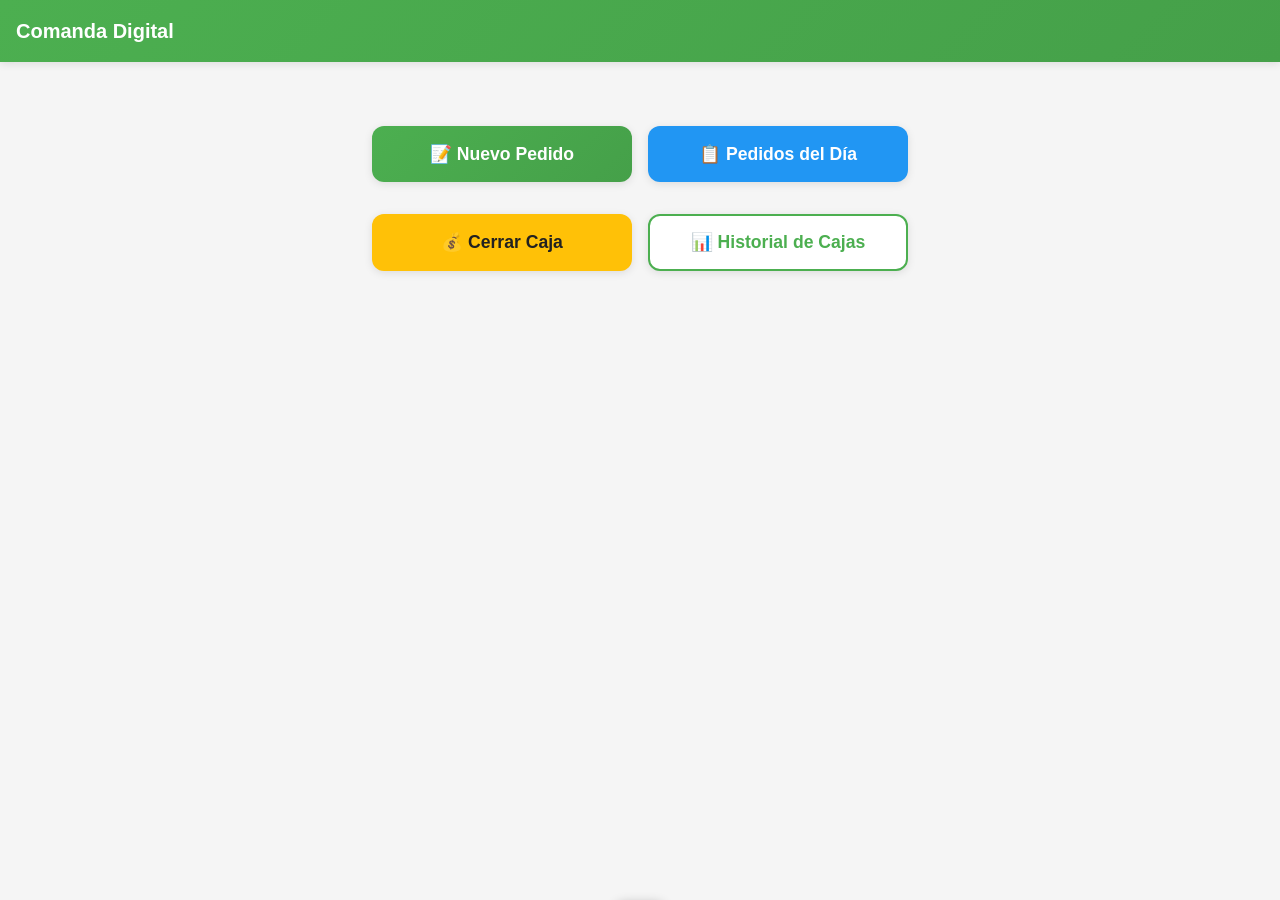
==== index.html @ d5337ade "Add files via upload" ====
<!DOCTYPE html>
<html lang="es">
<head>
    <meta charset="UTF-8">
    <meta name="viewport" content="width=device-width, initial-scale=1.0">
    <title>Comanda Digital</title>
    <meta name="description" content="Sistema simple de gestión de pedidos para emprendimientos gastronómicos">
    <link rel="stylesheet" href="styles.css">
</head>
<body>
    <!-- Header -->
    <header id="header">
        <button id="btn-volver" class="btn-icon" onclick="volverAtras()">
            ← Volver
        </button>
        <h1 id="header-title">Comanda Digital</h1>
        <div class="spacer"></div>
    </header>

    <!-- Contenedor principal -->
    <main id="app-container">
        <!-- El contenido se renderiza dinámicamente aquí -->
    </main>

    <!-- Toast para notificaciones -->
    <div id="toast" class="toast"></div>

    <!-- Loading overlay -->
    <div id="loading" class="loading hidden">
        <div class="spinner"></div>
        <p>Cargando...</p>
    </div>

    <script src="app.js"></script>
</body>
</html>
---- styles.css ----
/* ============================================
   RESET Y BASE
   ============================================ */

* {
    margin: 0;
    padding: 0;
    box-sizing: border-box;
}

body {
    font-family: -apple-system, BlinkMacSystemFont, 'Segoe UI', Roboto, Oxygen, Ubuntu, Cantarell, sans-serif;
    font-size: 16px;
    line-height: 1.5;
    color: #212121;
    background-color: #F5F5F5;
    -webkit-font-smoothing: antialiased;
    -moz-osx-font-smoothing: grayscale;
}

/* ============================================
   HEADER
   ============================================ */

header {
    background: linear-gradient(135deg, #4CAF50 0%, #45a049 100%);
    color: white;
    padding: 1rem;
    box-shadow: 0 2px 8px rgba(0,0,0,0.1);
    position: sticky;
    top: 0;
    z-index: 100;
    display: flex;
    align-items: center;
    justify-content: space-between;
}

header h1 {
    font-size: 1.25rem;
    font-weight: 600;
}

.btn-icon {
    background: rgba(255,255,255,0.2);
    border: none;
    color: white;
    padding: 0.5rem 1rem;
    border-radius: 8px;
    font-size: 0.9rem;
    cursor: pointer;
    transition: background 0.2s;
}

.btn-icon:hover {
    background: rgba(255,255,255,0.3);
}

.btn-icon.hidden {
    visibility: hidden;
}

.spacer {
    width: 80px; /* Para centrar el título */
}

/* ============================================
   CONTENEDOR PRINCIPAL
   ============================================ */

#app-container {
    padding: 1rem;
    max-width: 600px;
    margin: 0 auto;
    min-height: calc(100vh - 80px);
}

/* ============================================
   BOTONES
   ============================================ */

.btn {
    display: block;
    width: 100%;
    min-height: 56px;
    padding: 1rem;
    font-size: 1.1rem;
    font-weight: 600;
    border: none;
    border-radius: 12px;
    cursor: pointer;
    transition: all 0.2s;
    box-shadow: 0 2px 8px rgba(0,0,0,0.1);
    margin-bottom: 1rem;
}

.btn:active {
    transform: scale(0.98);
}

.btn-primary {
    background: linear-gradient(135deg, #4CAF50 0%, #45a049 100%);
    color: white;
}

.btn-primary:hover {
    box-shadow: 0 4px 12px rgba(76, 175, 80, 0.3);
}

.btn-secondary {
    background: white;
    color: #4CAF50;
    border: 2px solid #4CAF50;
}

.btn-secondary:hover {
    background: #f1f8f4;
}

.btn-danger {
    background: #F44336;
    color: white;
}

.btn-danger:hover {
    background: #da190b;
}

.btn-warning {
    background: #FFC107;
    color: #212121;
}

.btn-info {
    background: #2196F3;
    color: white;
}

.btn-small {
    min-height: 40px;
    padding: 0.5rem 1rem;
    font-size: 0.9rem;
    display: inline-block;
    width: auto;
    margin-right: 0.5rem;
}

/* ============================================
   CARDS
   ============================================ */

.card {
    background: white;
    border-radius: 12px;
    padding: 1rem;
    margin-bottom: 1rem;
    box-shadow: 0 2px 8px rgba(0,0,0,0.08);
}

.card-header {
    display: flex;
    justify-content: space-between;
    align-items: center;
    margin-bottom: 0.75rem;
    padding-bottom: 0.75rem;
    border-bottom: 1px solid #E0E0E0;
}

.card-title {
    font-size: 1.1rem;
    font-weight: 600;
    color: #212121;
}

.card-subtitle {
    font-size: 0.9rem;
    color: #757575;
    margin-bottom: 0.5rem;
}

.card-body {
    color: #424242;
}

.card-footer {
    margin-top: 1rem;
    padding-top: 1rem;
    border-top: 1px solid #E0E0E0;
    display: flex;
    gap: 0.5rem;
    flex-wrap: wrap;
}

/* ============================================
   BADGES DE ESTADO
   ============================================ */

.badge {
    display: inline-block;
    padding: 0.25rem 0.75rem;
    border-radius: 20px;
    font-size: 0.85rem;
    font-weight: 600;
}

.badge-pendiente {
    background: #FFF3CD;
    color: #856404;
}

.badge-pagado {
    background: #D4EDDA;
    color: #155724;
}

.badge-cancelado {
    background: #F8D7DA;
    color: #721C24;
}

.badge-entregado {
    background: #E0E0E0;
    color: #424242;
}

.badge-mercadopago {
    background: #E3F2FD;
    color: #0D47A1;
}

.badge-efectivo {
    background: #E8F5E9;
    color: #1B5E20;
}

/* ============================================
   FORMULARIOS
   ============================================ */

.form-group {
    margin-bottom: 1.25rem;
}

.form-label {
    display: block;
    font-weight: 600;
    margin-bottom: 0.5rem;
    color: #424242;
}

.form-input,
.form-select,
.form-textarea {
    width: 100%;
    padding: 0.75rem;
    font-size: 1rem;
    border: 2px solid #E0E0E0;
    border-radius: 8px;
    transition: border-color 0.2s;
}

.form-input:focus,
.form-select:focus,
.form-textarea:focus {
    outline: none;
    border-color: #4CAF50;
}

.form-textarea {
    resize: vertical;
    min-height: 80px;
}

/* ============================================
   LISTA DE PRODUCTOS
   ============================================ */

.producto-item {
    display: flex;
    justify-content: space-between;
    align-items: center;
    padding: 1rem;
    background: white;
    border-radius: 8px;
    margin-bottom: 0.75rem;
    box-shadow: 0 1px 4px rgba(0,0,0,0.08);
}

.producto-info {
    flex: 1;
}

.producto-nombre {
    font-weight: 600;
    color: #212121;
    margin-bottom: 0.25rem;
}

.producto-categoria {
    font-size: 0.85rem;
    color: #757575;
}

.producto-precio {
    font-size: 1.1rem;
    font-weight: 700;
    color: #4CAF50;
    margin-right: 1rem;
}

.producto-actions {
    display: flex;
    align-items: center;
    gap: 0.5rem;
}

.btn-cantidad {
    width: 36px;
    height: 36px;
    border: 2px solid #4CAF50;
    background: white;
    color: #4CAF50;
    border-radius: 8px;
    font-size: 1.2rem;
    font-weight: 700;
    cursor: pointer;
    transition: all 0.2s;
}

.btn-cantidad:hover {
    background: #4CAF50;
    color: white;
}

.cantidad-display {
    min-width: 30px;
    text-align: center;
    font-weight: 700;
    font-size: 1.1rem;
}

/* ============================================
   RESUMEN DE PEDIDO
   ============================================ */

.resumen-pedido {
    background: linear-gradient(135deg, #4CAF50 0%, #45a049 100%);
    color: white;
    padding: 1.5rem;
    border-radius: 12px;
    margin-bottom: 1.5rem;
    box-shadow: 0 4px 12px rgba(76, 175, 80, 0.3);
}

.resumen-items {
    margin-bottom: 1rem;
}

.resumen-item {
    display: flex;
    justify-content: space-between;
    margin-bottom: 0.5rem;
    font-size: 0.95rem;
}

.resumen-total {
    border-top: 2px solid rgba(255,255,255,0.3);
    padding-top: 1rem;
    margin-top: 1rem;
    display: flex;
    justify-content: space-between;
    font-size: 1.5rem;
    font-weight: 700;
}

/* ============================================
   GRID DE BOTONES
   ============================================ */

.btn-grid {
    display: grid;
    gap: 1rem;
    margin-top: 2rem;
}

/* ============================================
   TABLA
   ============================================ */

.table-responsive {
    overflow-x: auto;
    margin-bottom: 1rem;
}

table {
    width: 100%;
    background: white;
    border-radius: 8px;
    overflow: hidden;
    box-shadow: 0 2px 8px rgba(0,0,0,0.08);
}

th {
    background: #4CAF50;
    color: white;
    padding: 1rem;
    text-align: left;
    font-weight: 600;
}

td {
    padding: 1rem;
    border-bottom: 1px solid #E0E0E0;
}

tr:last-child td {
    border-bottom: none;
}

/* ============================================
   TOAST (NOTIFICACIONES)
   ============================================ */

.toast {
    position: fixed;
    bottom: 2rem;
    left: 50%;
    transform: translateX(-50%) translateY(200%);
    background: #323232;
    color: white;
    padding: 1rem 1.5rem;
    border-radius: 8px;
    box-shadow: 0 4px 12px rgba(0,0,0,0.3);
    z-index: 1000;
    transition: transform 0.3s;
    max-width: 90%;
}

.toast.show {
    transform: translateX(-50%) translateY(0);
}

/* ============================================
   LOADING
   ============================================ */

.loading {
    position: fixed;
    top: 0;
    left: 0;
    width: 100%;
    height: 100%;
    background: rgba(0,0,0,0.5);
    display: flex;
    flex-direction: column;
    justify-content: center;
    align-items: center;
    z-index: 999;
}

.loading.hidden {
    display: none;
}

.spinner {
    width: 50px;
    height: 50px;
    border: 4px solid rgba(255,255,255,0.3);
    border-top-color: white;
    border-radius: 50%;
    animation: spin 0.8s linear infinite;
}

@keyframes spin {
    to { transform: rotate(360deg); }
}

.loading p {
    color: white;
    margin-top: 1rem;
    font-size: 1.1rem;
}

/* ============================================
   UTILIDADES
   ============================================ */

.hidden {
    display: none !important;
}

.text-center {
    text-align: center;
}

.text-muted {
    color: #757575;
}

.mb-1 { margin-bottom: 1rem; }
.mb-2 { margin-bottom: 2rem; }
.mt-1 { margin-top: 1rem; }
.mt-2 { margin-top: 2rem; }

/* ============================================
   QR CODE
   ============================================ */

.qr-container {
    text-align: center;
    padding: 1.5rem;
    background: white;
    border-radius: 12px;
    margin: 1rem 0;
}

.qr-container img {
    max-width: 250px;
    width: 100%;
    height: auto;
}

/* ============================================
   RESPONSIVE
   ============================================ */

@media (min-width: 768px) {
    #app-container {
        padding: 2rem;
    }
    
    .btn-grid {
        grid-template-columns: repeat(2, 1fr);
    }
}
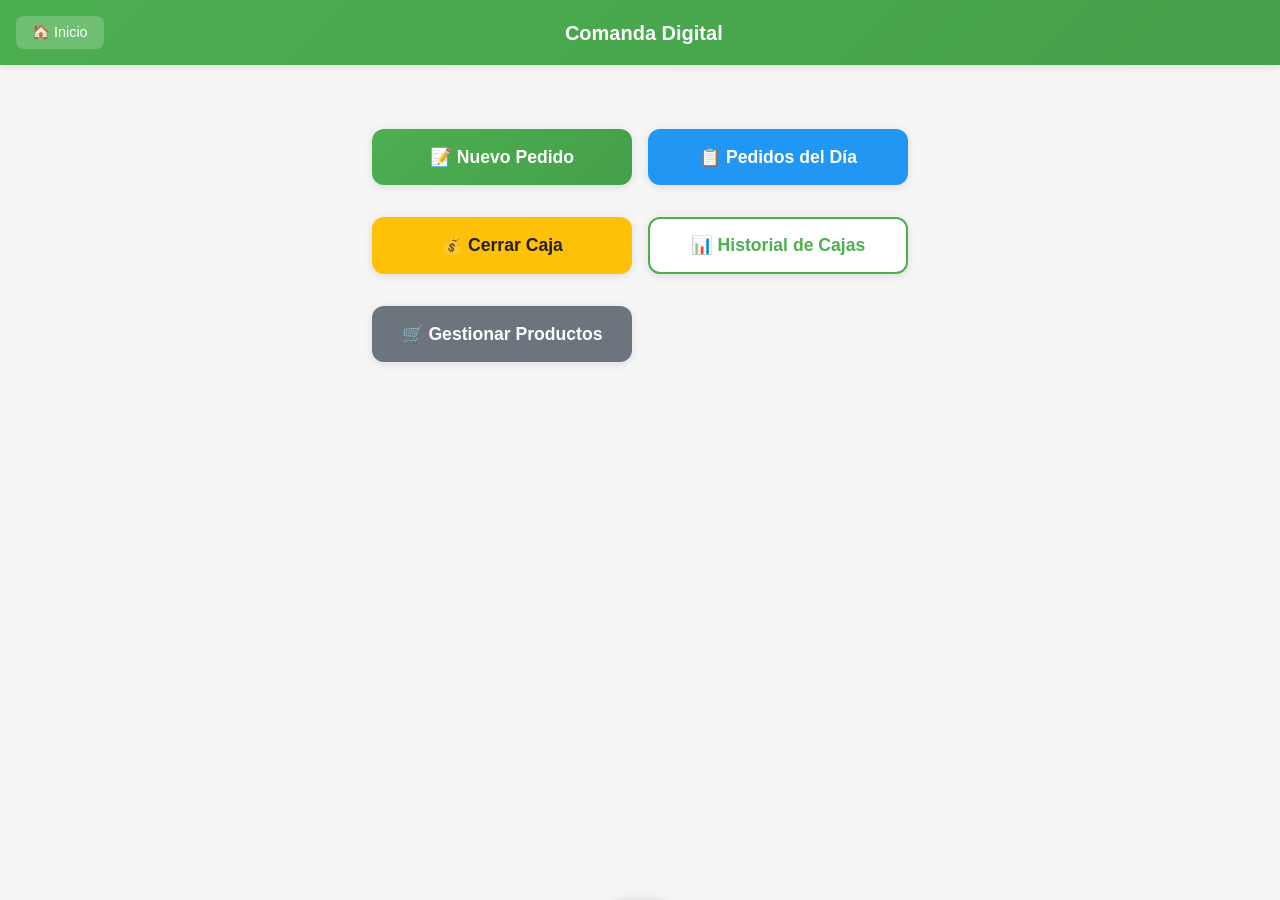
==== commit eadc6e8e: "Add files via upload" ====
--- a/index.html
+++ b/index.html
@@ -1,5 +1,6 @@
 <!DOCTYPE html>
 <html lang="es">
+
 <head>
     <meta charset="UTF-8">
     <meta name="viewport" content="width=device-width, initial-scale=1.0">
@@ -7,11 +8,12 @@
     <meta name="description" content="Sistema simple de gestión de pedidos para emprendimientos gastronómicos">
     <link rel="stylesheet" href="styles.css">
 </head>
+
 <body>
     <!-- Header -->
     <header id="header">
-        <button id="btn-volver" class="btn-icon" onclick="volverAtras()">
-            ← Volver
+        <button id="btn-home" class="btn-icon" onclick="location.hash='home'">
+            🏠 Inicio
         </button>
         <h1 id="header-title">Comanda Digital</h1>
         <div class="spacer"></div>
@@ -33,4 +35,5 @@
 
     <script src="app.js"></script>
 </body>
-</html>
+
+</html>
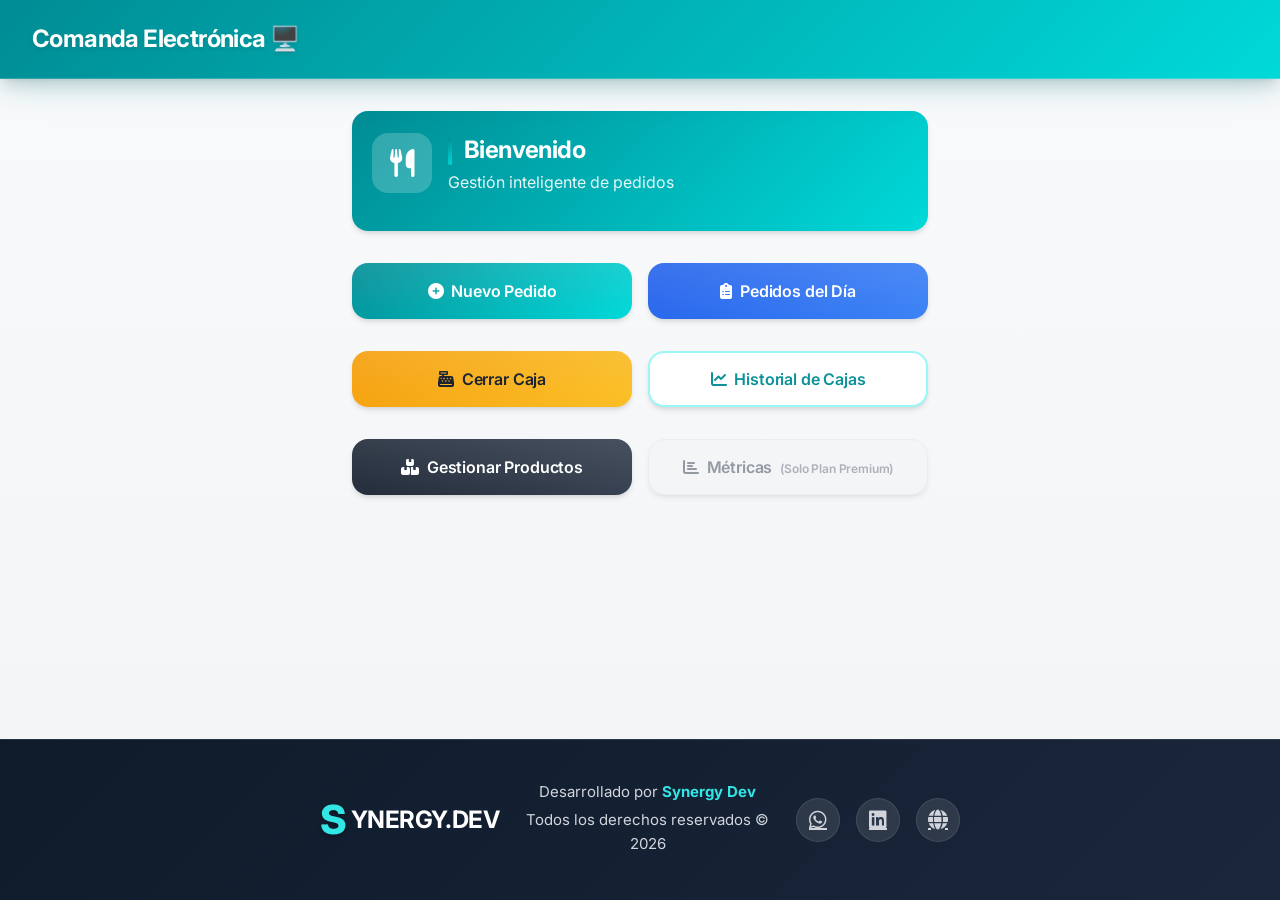
==== commit 61a70015: "Add files via upload" ====
--- a/index.html
+++ b/index.html
@@ -4,33 +4,72 @@
 <head>
     <meta charset="UTF-8">
     <meta name="viewport" content="width=device-width, initial-scale=1.0">
-    <title>Comanda Digital</title>
-    <meta name="description" content="Sistema simple de gestión de pedidos para emprendimientos gastronómicos">
+    <title>Comanda Digital - Sistema de Pedidos</title>
     <link rel="stylesheet" href="styles.css">
+    <link rel="stylesheet" href="https://cdnjs.cloudflare.com/ajax/libs/font-awesome/6.5.1/css/all.min.css">
+    <link rel="preconnect" href="https://fonts.googleapis.com">
+    <link rel="preconnect" href="https://fonts.gstatic.com" crossorigin>
+    <link href="https://fonts.googleapis.com/css2?family=Inter:wght@300;400;500;600;700&display=swap" rel="stylesheet">
+    <link rel="shortcut icon" href="https://cdn-icons-png.flaticon.com/512/8099/8099549.png" type="image/x-icon">
 </head>
 
 <body>
-    <!-- Header -->
-    <header id="header">
-        <button id="btn-home" class="btn-icon" onclick="location.hash='home'">
-            🏠 Inicio
+    <header>
+        <button class="btn-icon" id="btn-back" onclick="location.hash='home'">
+            <i class="fas fa-home"></i>
         </button>
-        <h1 id="header-title">Comanda Digital</h1>
+        <h1 id="header-title">Sistema de Comanda Electrónica 🖥️</h1>
         <div class="spacer"></div>
     </header>
 
-    <!-- Contenedor principal -->
     <main id="app-container">
-        <!-- El contenido se renderiza dinámicamente aquí -->
+        <div class="loading-screen">
+            <div class="logo-container">
+                <div class="logo-icon">
+                    <i class="fas fa-utensils"></i>
+                </div>
+                <h2>Sistema de Comanda Electrónica 🖥️</h2>
+                <p class="tagline">Gestión inteligente de pedidos</p>
+            </div>
+            <div class="loading">
+                <div class="spinner"></div>
+                <p>Cargando...</p>
+            </div>
+        </div>
     </main>
 
-    <!-- Toast para notificaciones -->
-    <div id="toast" class="toast"></div>
+    <footer>
+        <div class="footer-content">
+            <div class="footer-logo">
+                <img src="https://synergydev.com.ar/logo-bimi.svg" alt="Synergy.Dev"
+                    onerror="this.style.display='none'; this.nextElementSibling.style.display='flex';">
+                <div class="footer-logo-fallback">
+                    <span class="logo-s">S</span>
+                    <span class="logo-text">YNERGY.DEV</span>
+                </div>
+            </div>
+            <div class="footer-text">
+                <p>Desarrollado por <strong>Synergy Dev</strong></p>
+                <p class="copyright">Todos los derechos reservados © 2026</p>
+            </div>
+            <div class="footer-social">
+                <a href="https://api.whatsapp.com/send?phone=5493812096199&text=Hola,%20mi%20consulta%20es%20la%20siguiente:"
+                    class="social-link"><i class="fa-brands fa-whatsapp"></i></a>
+                <a href="https://www.linkedin.com/company/synergydev" class="social-link"><i
+                        class="fab fa-linkedin"></i></a>
+                <a href="https://synergydev.com.ar/" class="social-link"><i class="fas fa-globe"></i></a>
+            </div>
+        </div>
+    </footer>
 
-    <!-- Loading overlay -->
+    <div id="toast" class="toast">
+        <i class="fas fa-info-circle"></i>
+        <span id="toast-message"></span>
+    </div>
+
     <div id="loading" class="loading hidden">
         <div class="spinner"></div>
-        <p>Cargando...</p>
+        <p>Procesando...</p>
     </div>
 
     <script src="app.js"></script>
--- a/styles.css
+++ b/styles.css
@@ -1,58 +1,155 @@
+/* ============================================
+   VARIABLES Y CONFIGURACIÓN
+   ============================================ */
+:root {
+    /* Paleta de colores profesional - Teal #008C94 */
+    --primary-50: #f0fdfd;
+    --primary-100: #ccfbfb;
+    --primary-200: #99f7f7;
+    --primary-300: #66f0f0;
+    --primary-400: #33e6e6;
+    --primary-500: #00d9d9;
+    --primary-600: #008C94;
+    --primary-700: #007a82;
+    --primary-800: #00656b;
+    --primary-900: #005257;
+
+    --secondary-50: #eff6ff;
+    --secondary-100: #dbeafe;
+    --secondary-200: #bfdbfe;
+    --secondary-300: #93c5fd;
+    --secondary-400: #60a5fa;
+    --secondary-500: #3b82f6;
+    --secondary-600: #2563eb;
+    --secondary-700: #1d4ed8;
+    --secondary-800: #1e40af;
+    --secondary-900: #1e3a8a;
+
+    --danger-500: #ef4444;
+    --danger-600: #dc2626;
+    --danger-700: #b91c1c;
+
+    --warning-400: #fbbf24;
+    --warning-500: #f59e0b;
+    --warning-600: #d97706;
+
+    --gray-50: #f9fafb;
+    --gray-100: #f3f4f6;
+    --gray-200: #e5e7eb;
+    --gray-300: #d1d5db;
+    --gray-400: #9ca3af;
+    --gray-500: #6b7280;
+    --gray-600: #4b5563;
+    --gray-700: #374151;
+    --gray-800: #1f2937;
+    --gray-900: #111827;
+
+    /* Gradientes */
+    --gradient-primary: linear-gradient(135deg, var(--primary-600) 0%, var(--primary-500) 100%);
+    --gradient-secondary: linear-gradient(135deg, var(--secondary-600) 0%, var(--secondary-500) 100%);
+    --gradient-danger: linear-gradient(135deg, var(--danger-600) 0%, var(--danger-500) 100%);
+    --gradient-warning: linear-gradient(135deg, var(--warning-500) 0%, var(--warning-400) 100%);
+    --gradient-dark: linear-gradient(135deg, var(--gray-800) 0%, var(--gray-700) 100%);
+    --gradient-footer: linear-gradient(135deg, #0d1b2a 0%, #1b263b 100%);
+
+    /* Sombras */
+    --shadow-sm: 0 1px 2px 0 rgba(0, 0, 0, 0.05);
+    --shadow: 0 1px 3px 0 rgba(0, 0, 0, 0.1), 0 1px 2px -1px rgba(0, 0, 0, 0.1);
+    --shadow-md: 0 4px 6px -1px rgba(0, 0, 0, 0.1), 0 2px 4px -2px rgba(0, 0, 0, 0.1);
+    --shadow-lg: 0 10px 15px -3px rgba(0, 0, 0, 0.1), 0 4px 6px -4px rgba(0, 0, 0, 0.1);
+    --shadow-xl: 0 20px 25px -5px rgba(0, 0, 0, 0.1), 0 8px 10px -6px rgba(0, 0, 0, 0.1);
+    --shadow-2xl: 0 25px 50px -12px rgba(0, 0, 0, 0.25);
+    --shadow-glow: 0 0 20px rgba(0, 140, 148, 0.4);
+
+    /* Bordes */
+    --radius-sm: 6px;
+    --radius: 8px;
+    --radius-md: 12px;
+    --radius-lg: 16px;
+    --radius-xl: 24px;
+    --radius-full: 9999px;
+
+    /* Transiciones */
+    --transition-fast: 150ms cubic-bezier(0.4, 0, 0.2, 1);
+    --transition: 200ms cubic-bezier(0.4, 0, 0.2, 1);
+    --transition-slow: 300ms cubic-bezier(0.4, 0, 0.2, 1);
+    --transition-bounce: 500ms cubic-bezier(0.68, -0.55, 0.265, 1.55);
+}
+
 /* ============================================
    RESET Y BASE
    ============================================ */
-
 * {
     margin: 0;
     padding: 0;
     box-sizing: border-box;
 }
 
+html {
+    scroll-behavior: smooth;
+}
+
 body {
-    font-family: -apple-system, BlinkMacSystemFont, 'Segoe UI', Roboto, Oxygen, Ubuntu, Cantarell, sans-serif;
+    font-family: 'Inter', -apple-system, BlinkMacSystemFont, 'Segoe UI', Roboto, sans-serif;
     font-size: 16px;
-    line-height: 1.5;
-    color: #212121;
-    background-color: #F5F5F5;
+    line-height: 1.6;
+    color: var(--gray-800);
+    background: linear-gradient(180deg, var(--gray-50) 0%, var(--gray-100) 100%);
     -webkit-font-smoothing: antialiased;
     -moz-osx-font-smoothing: grayscale;
+    min-height: 100vh;
+    display: flex;
+    flex-direction: column;
 }
 
 /* ============================================
    HEADER
    ============================================ */
-
 header {
-    background: linear-gradient(135deg, #4CAF50 0%, #45a049 100%);
-    color: white;
-    padding: 1rem;
-    box-shadow: 0 2px 8px rgba(0,0,0,0.1);
+    background: var(--gradient-primary);
+    color: white;
+    padding: 1rem 1.25rem;
+    box-shadow: var(--shadow-lg), 0 0 40px rgba(0, 140, 148, 0.3);
     position: sticky;
     top: 0;
     z-index: 100;
     display: flex;
     align-items: center;
     justify-content: space-between;
+    backdrop-filter: blur(10px);
+    border-bottom: 1px solid rgba(255, 255, 255, 0.2);
 }
 
 header h1 {
-    font-size: 1.25rem;
-    font-weight: 600;
+    font-size: 1.35rem;
+    font-weight: 700;
+    letter-spacing: -0.025em;
+    text-shadow: 0 2px 4px rgba(0, 0, 0, 0.1);
 }
 
 .btn-icon {
-    background: rgba(255,255,255,0.2);
-    border: none;
-    color: white;
-    padding: 0.5rem 1rem;
-    border-radius: 8px;
-    font-size: 0.9rem;
+    background: rgba(255, 255, 255, 0.15);
+    border: 1px solid rgba(255, 255, 255, 0.2);
+    color: white;
+    padding: 0.625rem 0.875rem;
+    border-radius: var(--radius-md);
+    font-size: 1rem;
     cursor: pointer;
-    transition: background 0.2s;
+    transition: all var(--transition);
+    display: flex;
+    align-items: center;
+    justify-content: center;
+    backdrop-filter: blur(10px);
 }
 
 .btn-icon:hover {
-    background: rgba(255,255,255,0.3);
+    background: rgba(255, 255, 255, 0.25);
+    transform: translateY(-1px);
+    box-shadow: var(--shadow-md);
+}
+
+.btn-icon:active {
+    transform: translateY(0);
 }
 
 .btn-icon.hidden {
@@ -60,131 +157,267 @@
 }
 
 .spacer {
-    width: 80px; /* Para centrar el título */
+    width: 44px;
 }
 
 /* ============================================
    CONTENEDOR PRINCIPAL
    ============================================ */
-
 #app-container {
-    padding: 1rem;
-    max-width: 600px;
+    padding: 1.25rem;
+    max-width: 640px;
     margin: 0 auto;
-    min-height: calc(100vh - 80px);
+    flex: 1;
+    width: 100%;
+}
+
+/* ============================================
+   PANTALLA DE CARGA INICIAL
+   ============================================ */
+.loading-screen {
+    display: flex;
+    flex-direction: column;
+    align-items: center;
+    justify-content: center;
+    min-height: calc(100vh - 72px);
+    text-align: center;
+}
+
+.logo-container {
+    margin-bottom: 3rem;
+    animation: fadeInUp 0.6s ease-out;
+}
+
+.logo-icon {
+    width: 100px;
+    height: 100px;
+    background: var(--gradient-primary);
+    border-radius: var(--radius-xl);
+    display: flex;
+    align-items: center;
+    justify-content: center;
+    margin: 0 auto 1.5rem;
+    box-shadow: var(--shadow-xl), var(--shadow-glow);
+    animation: pulse 2s ease-in-out infinite;
+}
+
+.logo-icon i {
+    font-size: 3rem;
+    color: white;
+}
+
+.logo-container h2 {
+    font-size: 2rem;
+    font-weight: 800;
+    color: var(--gray-800);
+    margin-bottom: 0.5rem;
+    letter-spacing: -0.025em;
+}
+
+.tagline {
+    color: var(--gray-500);
+    font-size: 1rem;
+    font-weight: 500;
 }
 
 /* ============================================
    BOTONES
    ============================================ */
-
 .btn {
-    display: block;
+    display: flex;
+    align-items: center;
+    justify-content: center;
+    gap: 0.5rem;
     width: 100%;
     min-height: 56px;
-    padding: 1rem;
-    font-size: 1.1rem;
+    padding: 1rem 1.5rem;
+    font-size: 1rem;
     font-weight: 600;
+    font-family: inherit;
     border: none;
-    border-radius: 12px;
+    border-radius: var(--radius-lg);
     cursor: pointer;
-    transition: all 0.2s;
-    box-shadow: 0 2px 8px rgba(0,0,0,0.1);
+    transition: all var(--transition);
+    box-shadow: var(--shadow-md);
     margin-bottom: 1rem;
+    position: relative;
+    overflow: hidden;
+    letter-spacing: -0.01em;
+}
+
+.btn::before {
+    content: '';
+    position: absolute;
+    top: 0;
+    left: 0;
+    right: 0;
+    bottom: 0;
+    background: linear-gradient(180deg, rgba(255, 255, 255, 0.1) 0%, transparent 100%);
+    pointer-events: none;
 }
 
 .btn:active {
     transform: scale(0.98);
+    box-shadow: var(--shadow);
+}
+
+.btn:hover {
+    transform: translateY(-2px);
+    box-shadow: var(--shadow-lg);
 }
 
 .btn-primary {
-    background: linear-gradient(135deg, #4CAF50 0%, #45a049 100%);
+    background: var(--gradient-primary);
     color: white;
 }
 
 .btn-primary:hover {
-    box-shadow: 0 4px 12px rgba(76, 175, 80, 0.3);
+    box-shadow: var(--shadow-xl), var(--shadow-glow);
 }
 
 .btn-secondary {
     background: white;
-    color: #4CAF50;
-    border: 2px solid #4CAF50;
+    color: var(--primary-600);
+    border: 2px solid var(--primary-200);
 }
 
 .btn-secondary:hover {
-    background: #f1f8f4;
+    background: var(--primary-50);
+    border-color: var(--primary-300);
 }
 
 .btn-danger {
-    background: #F44336;
+    background: var(--gradient-danger);
     color: white;
 }
 
 .btn-danger:hover {
-    background: #da190b;
+    box-shadow: var(--shadow-xl), 0 0 20px rgba(239, 68, 68, 0.4);
 }
 
 .btn-warning {
-    background: #FFC107;
-    color: #212121;
+    background: var(--gradient-warning);
+    color: var(--gray-900);
+}
+
+.btn-warning:hover {
+    box-shadow: var(--shadow-xl), 0 0 20px rgba(245, 158, 11, 0.4);
 }
 
 .btn-info {
-    background: #2196F3;
-    color: white;
+    background: var(--gradient-secondary);
+    color: white;
+}
+
+.btn-info:hover {
+    box-shadow: var(--shadow-xl), 0 0 20px rgba(59, 130, 246, 0.4);
+}
+
+.btn-success {
+    background: linear-gradient(135deg, #10b981 0%, #059669 100%);
+    color: white;
+}
+
+.btn-success:hover {
+    box-shadow: var(--shadow-xl), 0 0 20px rgba(16, 185, 129, 0.4);
+}
+
+.btn-light {
+    background: var(--gray-100);
+    color: var(--gray-600);
+    border: 1px solid var(--gray-200);
 }
 
 .btn-small {
     min-height: 40px;
     padding: 0.5rem 1rem;
-    font-size: 0.9rem;
-    display: inline-block;
+    font-size: 0.875rem;
+    display: inline-flex;
     width: auto;
     margin-right: 0.5rem;
+    border-radius: var(--radius-md);
+}
+
+/* ============================================
+   GRID DE BOTONES
+   ============================================ */
+.btn-grid {
+    display: grid;
+    gap: 1rem;
+    margin-top: 1rem;
 }
 
 /* ============================================
    CARDS
    ============================================ */
-
 .card {
     background: white;
-    border-radius: 12px;
-    padding: 1rem;
+    border-radius: var(--radius-lg);
+    padding: 1.25rem;
     margin-bottom: 1rem;
-    box-shadow: 0 2px 8px rgba(0,0,0,0.08);
+    box-shadow: var(--shadow-md);
+    border: 1px solid var(--gray-100);
+    transition: all var(--transition);
+    position: relative;
+    overflow: hidden;
+}
+
+.card::before {
+    content: '';
+    position: absolute;
+    top: 0;
+    left: 0;
+    right: 0;
+    height: 3px;
+    background: var(--gradient-primary);
+    opacity: 0;
+    transition: opacity var(--transition);
+}
+
+.card:hover {
+    box-shadow: var(--shadow-lg);
+    transform: translateY(-2px);
+}
+
+.card:hover::before {
+    opacity: 1;
 }
 
 .card-header {
     display: flex;
     justify-content: space-between;
-    align-items: center;
-    margin-bottom: 0.75rem;
-    padding-bottom: 0.75rem;
-    border-bottom: 1px solid #E0E0E0;
+    align-items: flex-start;
+    margin-bottom: 1rem;
+    padding-bottom: 1rem;
+    border-bottom: 1px solid var(--gray-200);
 }
 
 .card-title {
-    font-size: 1.1rem;
-    font-weight: 600;
-    color: #212121;
+    font-size: 1.125rem;
+    font-weight: 700;
+    color: var(--gray-800);
+    letter-spacing: -0.01em;
+    display: flex;
+    align-items: center;
+    gap: 0.5rem;
 }
 
 .card-subtitle {
-    font-size: 0.9rem;
-    color: #757575;
-    margin-bottom: 0.5rem;
+    font-size: 0.875rem;
+    color: var(--gray-500);
+    margin-top: 0.25rem;
+    font-weight: 500;
 }
 
 .card-body {
-    color: #424242;
+    color: var(--gray-600);
+    line-height: 1.7;
 }
 
 .card-footer {
-    margin-top: 1rem;
-    padding-top: 1rem;
-    border-top: 1px solid #E0E0E0;
+    margin-top: 1.25rem;
+    padding-top: 1.25rem;
+    border-top: 1px solid var(--gray-200);
     display: flex;
     gap: 0.5rem;
     flex-wrap: wrap;
@@ -193,96 +426,132 @@
 /* ============================================
    BADGES DE ESTADO
    ============================================ */
-
 .badge {
-    display: inline-block;
-    padding: 0.25rem 0.75rem;
-    border-radius: 20px;
-    font-size: 0.85rem;
-    font-weight: 600;
+    display: inline-flex;
+    align-items: center;
+    gap: 0.375rem;
+    padding: 0.375rem 0.875rem;
+    border-radius: var(--radius-full);
+    font-size: 0.75rem;
+    font-weight: 700;
+    text-transform: uppercase;
+    letter-spacing: 0.025em;
 }
 
 .badge-pendiente {
-    background: #FFF3CD;
-    color: #856404;
+    background: linear-gradient(135deg, #fef3c7 0%, #fde68a 100%);
+    color: #92400e;
+    box-shadow: 0 2px 4px rgba(245, 158, 11, 0.2);
 }
 
 .badge-pagado {
-    background: #D4EDDA;
-    color: #155724;
+    background: linear-gradient(135deg, #d1fae5 0%, #a7f3d0 100%);
+    color: #065f46;
+    box-shadow: 0 2px 4px rgba(34, 197, 94, 0.2);
 }
 
 .badge-cancelado {
-    background: #F8D7DA;
-    color: #721C24;
+    background: linear-gradient(135deg, #fee2e2 0%, #fecaca 100%);
+    color: #991b1b;
+    box-shadow: 0 2px 4px rgba(239, 68, 68, 0.2);
 }
 
 .badge-entregado {
-    background: #E0E0E0;
-    color: #424242;
+    background: linear-gradient(135deg, #e5e7eb 0%, #d1d5db 100%);
+    color: #374151;
+    box-shadow: 0 2px 4px rgba(107, 114, 128, 0.2);
 }
 
 .badge-mercadopago {
-    background: #E3F2FD;
-    color: #0D47A1;
+    background: linear-gradient(135deg, #dbeafe 0%, #bfdbfe 100%);
+    color: #1e40af;
+    box-shadow: 0 2px 4px rgba(59, 130, 246, 0.2);
 }
 
 .badge-efectivo {
-    background: #E8F5E9;
-    color: #1B5E20;
+    background: linear-gradient(135deg, #d1fae5 0%, #a7f3d0 100%);
+    color: #065f46;
+    box-shadow: 0 2px 4px rgba(34, 197, 94, 0.2);
 }
 
 /* ============================================
    FORMULARIOS
    ============================================ */
-
 .form-group {
-    margin-bottom: 1.25rem;
+    margin-bottom: 1.5rem;
 }
 
 .form-label {
     display: block;
     font-weight: 600;
     margin-bottom: 0.5rem;
-    color: #424242;
+    color: var(--gray-700);
+    font-size: 0.9375rem;
+    letter-spacing: -0.01em;
 }
 
 .form-input,
 .form-select,
 .form-textarea {
     width: 100%;
-    padding: 0.75rem;
+    padding: 0.875rem 1rem;
     font-size: 1rem;
-    border: 2px solid #E0E0E0;
-    border-radius: 8px;
-    transition: border-color 0.2s;
+    font-family: inherit;
+    border: 2px solid var(--gray-200);
+    border-radius: var(--radius-md);
+    transition: all var(--transition);
+    background: white;
+    color: var(--gray-800);
 }
 
 .form-input:focus,
 .form-select:focus,
 .form-textarea:focus {
     outline: none;
-    border-color: #4CAF50;
+    border-color: var(--primary-600);
+    box-shadow: 0 0 0 4px rgba(0, 140, 148, 0.1);
+}
+
+.form-input::placeholder,
+.form-textarea::placeholder {
+    color: var(--gray-400);
 }
 
 .form-textarea {
     resize: vertical;
-    min-height: 80px;
+    min-height: 100px;
+}
+
+.form-select {
+    cursor: pointer;
+    appearance: none;
+    background-image: url("data:image/svg+xml,%3Csvg xmlns='http://www.w3.org/2000/svg' fill='none' viewBox='0 0 24 24' stroke='%236b7280'%3E%3Cpath stroke-linecap='round' stroke-linejoin='round' stroke-width='2' d='M19 9l-7 7-7-7'%3E%3C/path%3E%3C/svg%3E");
+    background-repeat: no-repeat;
+    background-position: right 0.75rem center;
+    background-size: 1.25rem;
+    padding-right: 2.5rem;
 }
 
 /* ============================================
    LISTA DE PRODUCTOS
    ============================================ */
-
 .producto-item {
     display: flex;
     justify-content: space-between;
     align-items: center;
-    padding: 1rem;
+    padding: 1.125rem;
     background: white;
-    border-radius: 8px;
-    margin-bottom: 0.75rem;
-    box-shadow: 0 1px 4px rgba(0,0,0,0.08);
+    border-radius: var(--radius-md);
+    margin-bottom: 0.875rem;
+    box-shadow: var(--shadow);
+    border: 1px solid var(--gray-100);
+    transition: all var(--transition);
+}
+
+.producto-item:hover {
+    box-shadow: var(--shadow-md);
+    transform: translateX(4px);
+    border-color: var(--primary-200);
 }
 
 .producto-info {
@@ -290,21 +559,25 @@
 }
 
 .producto-nombre {
-    font-weight: 600;
-    color: #212121;
+    font-weight: 700;
+    color: var(--gray-800);
     margin-bottom: 0.25rem;
+    font-size: 1rem;
+    letter-spacing: -0.01em;
 }
 
 .producto-categoria {
-    font-size: 0.85rem;
-    color: #757575;
+    font-size: 0.8125rem;
+    color: var(--gray-500);
+    font-weight: 500;
 }
 
 .producto-precio {
-    font-size: 1.1rem;
-    font-weight: 700;
-    color: #4CAF50;
+    font-size: 1.125rem;
+    font-weight: 800;
+    color: var(--primary-600);
     margin-right: 1rem;
+    letter-spacing: -0.025em;
 }
 
 .producto-actions {
@@ -314,142 +587,191 @@
 }
 
 .btn-cantidad {
-    width: 36px;
-    height: 36px;
-    border: 2px solid #4CAF50;
+    width: 40px;
+    height: 40px;
+    border: 2px solid var(--primary-300);
     background: white;
-    color: #4CAF50;
-    border-radius: 8px;
-    font-size: 1.2rem;
+    color: var(--primary-600);
+    border-radius: var(--radius-md);
+    font-size: 1.25rem;
     font-weight: 700;
     cursor: pointer;
-    transition: all 0.2s;
+    transition: all var(--transition);
+    display: flex;
+    align-items: center;
+    justify-content: center;
 }
 
 .btn-cantidad:hover {
-    background: #4CAF50;
-    color: white;
+    background: var(--primary-600);
+    color: white;
+    border-color: var(--primary-600);
+    transform: scale(1.05);
+}
+
+.btn-cantidad:active {
+    transform: scale(0.95);
 }
 
 .cantidad-display {
-    min-width: 30px;
+    min-width: 36px;
     text-align: center;
     font-weight: 700;
-    font-size: 1.1rem;
+    font-size: 1.125rem;
+    color: var(--gray-700);
 }
 
 /* ============================================
    RESUMEN DE PEDIDO
    ============================================ */
-
 .resumen-pedido {
-    background: linear-gradient(135deg, #4CAF50 0%, #45a049 100%);
-    color: white;
-    padding: 1.5rem;
-    border-radius: 12px;
+    background: var(--gradient-primary);
+    color: white;
+    padding: 1.75rem;
+    border-radius: var(--radius-xl);
     margin-bottom: 1.5rem;
-    box-shadow: 0 4px 12px rgba(76, 175, 80, 0.3);
+    box-shadow: var(--shadow-xl), var(--shadow-glow);
+    position: relative;
+    overflow: hidden;
+}
+
+.resumen-pedido::before {
+    content: '';
+    position: absolute;
+    top: -50%;
+    right: -50%;
+    width: 100%;
+    height: 100%;
+    background: radial-gradient(circle, rgba(255, 255, 255, 0.1) 0%, transparent 70%);
+    pointer-events: none;
+}
+
+.resumen-pedido h3 {
+    font-size: 1.25rem;
+    font-weight: 700;
+    margin-bottom: 1.25rem;
+    position: relative;
+    letter-spacing: -0.01em;
 }
 
 .resumen-items {
-    margin-bottom: 1rem;
+    margin-bottom: 1.25rem;
+    position: relative;
 }
 
 .resumen-item {
     display: flex;
     justify-content: space-between;
-    margin-bottom: 0.5rem;
-    font-size: 0.95rem;
+    margin-bottom: 0.625rem;
+    font-size: 0.9375rem;
+    padding: 0.5rem 0;
+    border-bottom: 1px solid rgba(255, 255, 255, 0.15);
+}
+
+.resumen-item:last-child {
+    border-bottom: none;
 }
 
 .resumen-total {
-    border-top: 2px solid rgba(255,255,255,0.3);
-    padding-top: 1rem;
-    margin-top: 1rem;
+    border-top: 2px solid rgba(255, 255, 255, 0.3);
+    padding-top: 1.25rem;
+    margin-top: 1.25rem;
     display: flex;
     justify-content: space-between;
     font-size: 1.5rem;
-    font-weight: 700;
-}
-
-/* ============================================
-   GRID DE BOTONES
-   ============================================ */
-
-.btn-grid {
-    display: grid;
-    gap: 1rem;
-    margin-top: 2rem;
+    font-weight: 800;
+    letter-spacing: -0.025em;
+    position: relative;
 }
 
 /* ============================================
    TABLA
    ============================================ */
-
 .table-responsive {
     overflow-x: auto;
     margin-bottom: 1rem;
+    border-radius: var(--radius-lg);
+    box-shadow: var(--shadow-md);
 }
 
 table {
     width: 100%;
     background: white;
-    border-radius: 8px;
+    border-radius: var(--radius-lg);
     overflow: hidden;
-    box-shadow: 0 2px 8px rgba(0,0,0,0.08);
+    box-shadow: var(--shadow);
+    border: 1px solid var(--gray-200);
 }
 
 th {
-    background: #4CAF50;
-    color: white;
-    padding: 1rem;
+    background: var(--gradient-primary);
+    color: white;
+    padding: 1rem 1.25rem;
     text-align: left;
-    font-weight: 600;
+    font-weight: 700;
+    font-size: 0.875rem;
+    text-transform: uppercase;
+    letter-spacing: 0.05em;
 }
 
 td {
-    padding: 1rem;
-    border-bottom: 1px solid #E0E0E0;
+    padding: 1rem 1.25rem;
+    border-bottom: 1px solid var(--gray-200);
+    font-size: 0.9375rem;
+    color: var(--gray-700);
 }
 
 tr:last-child td {
     border-bottom: none;
 }
 
+tr:hover td {
+    background: var(--gray-50);
+}
+
 /* ============================================
    TOAST (NOTIFICACIONES)
    ============================================ */
-
 .toast {
     position: fixed;
     bottom: 2rem;
     left: 50%;
     transform: translateX(-50%) translateY(200%);
-    background: #323232;
-    color: white;
-    padding: 1rem 1.5rem;
-    border-radius: 8px;
-    box-shadow: 0 4px 12px rgba(0,0,0,0.3);
+    background: var(--gray-800);
+    color: white;
+    padding: 1rem 1.75rem;
+    border-radius: var(--radius-full);
+    box-shadow: var(--shadow-2xl);
     z-index: 1000;
-    transition: transform 0.3s;
+    transition: transform var(--transition-slow), box-shadow var(--transition);
     max-width: 90%;
+    display: flex;
+    align-items: center;
+    gap: 0.75rem;
+    font-weight: 500;
 }
 
 .toast.show {
     transform: translateX(-50%) translateY(0);
+    box-shadow: var(--shadow-2xl), 0 0 30px rgba(0, 0, 0, 0.3);
+}
+
+.toast i {
+    font-size: 1.25rem;
+    color: var(--primary-400);
 }
 
 /* ============================================
    LOADING
    ============================================ */
-
 .loading {
     position: fixed;
     top: 0;
     left: 0;
     width: 100%;
     height: 100%;
-    background: rgba(0,0,0,0.5);
+    background: rgba(17, 24, 39, 0.8);
+    backdrop-filter: blur(8px);
     display: flex;
     flex-direction: column;
     justify-content: center;
@@ -462,73 +784,385 @@
 }
 
 .spinner {
-    width: 50px;
-    height: 50px;
-    border: 4px solid rgba(255,255,255,0.3);
-    border-top-color: white;
+    width: 56px;
+    height: 56px;
+    border: 4px solid rgba(255, 255, 255, 0.15);
+    border-top-color: var(--primary-400);
     border-radius: 50%;
     animation: spin 0.8s linear infinite;
+    box-shadow: 0 0 20px rgba(0, 140, 148, 0.3);
 }
 
 @keyframes spin {
-    to { transform: rotate(360deg); }
+    to {
+        transform: rotate(360deg);
+    }
 }
 
 .loading p {
     color: white;
-    margin-top: 1rem;
-    font-size: 1.1rem;
-}
-
-/* ============================================
-   UTILIDADES
-   ============================================ */
-
-.hidden {
-    display: none !important;
-}
-
-.text-center {
-    text-align: center;
-}
-
-.text-muted {
-    color: #757575;
-}
-
-.mb-1 { margin-bottom: 1rem; }
-.mb-2 { margin-bottom: 2rem; }
-.mt-1 { margin-top: 1rem; }
-.mt-2 { margin-top: 2rem; }
+    margin-top: 1.5rem;
+    font-size: 1.125rem;
+    font-weight: 500;
+    letter-spacing: -0.01em;
+}
 
 /* ============================================
    QR CODE
    ============================================ */
-
 .qr-container {
     text-align: center;
-    padding: 1.5rem;
+    padding: 2rem;
     background: white;
-    border-radius: 12px;
-    margin: 1rem 0;
+    border-radius: var(--radius-xl);
+    margin: 1.5rem 0;
+    box-shadow: var(--shadow-lg);
+    border: 1px solid var(--gray-200);
+}
+
+.qr-container h3 {
+    font-size: 1.25rem;
+    font-weight: 700;
+    color: var(--gray-800);
+    margin-bottom: 1.5rem;
+    letter-spacing: -0.01em;
 }
 
 .qr-container img {
     max-width: 250px;
     width: 100%;
     height: auto;
+    border-radius: var(--radius-md);
+    box-shadow: var(--shadow-md);
+    border: 4px solid var(--gray-100);
+}
+
+/* ============================================
+   FOOTER
+   ============================================ */
+footer {
+    background: var(--gradient-footer);
+    color: white;
+    padding: 2rem 1.25rem;
+    margin-top: auto;
+    border-top: 1px solid rgba(255, 255, 255, 0.1);
+}
+
+.footer-content {
+    max-width: 640px;
+    margin: 0 auto;
+    display: flex;
+    flex-direction: column;
+    align-items: center;
+    gap: 1.25rem;
+}
+
+.footer-logo {
+    display: flex;
+    align-items: center;
+    justify-content: center;
+}
+
+.footer-logo img {
+    height: 50px;
+    width: auto;
+    object-fit: contain;
+    filter: drop-shadow(0 2px 4px rgba(0, 0, 0, 0.3));
+    transition: transform var(--transition);
+}
+
+.footer-logo img:hover {
+    transform: scale(1.05);
+}
+
+.footer-logo-fallback {
+    display: none;
+    align-items: center;
+    gap: 0.25rem;
+}
+
+.logo-s {
+    font-size: 2.5rem;
+    font-weight: 800;
+    color: var(--primary-400);
+    text-shadow: 0 2px 4px rgba(0, 0, 0, 0.3);
+}
+
+.logo-text {
+    font-size: 1.5rem;
+    font-weight: 700;
+    color: white;
+    letter-spacing: -0.025em;
+}
+
+.footer-text {
+    text-align: center;
+}
+
+.footer-text p {
+    font-size: 0.9375rem;
+    color: var(--gray-300);
+    margin-bottom: 0.25rem;
+}
+
+.footer-text strong {
+    color: var(--primary-400);
+    font-weight: 700;
+}
+
+.copyright {
+    font-size: 0.8125rem;
+    color: var(--gray-400);
+}
+
+.footer-social {
+    display: flex;
+    gap: 1rem;
+}
+
+.social-link {
+    width: 44px;
+    height: 44px;
+    background: rgba(255, 255, 255, 0.1);
+    border-radius: var(--radius-full);
+    display: flex;
+    align-items: center;
+    justify-content: center;
+    color: var(--gray-300);
+    font-size: 1.25rem;
+    transition: all var(--transition);
+    border: 1px solid rgba(255, 255, 255, 0.1);
+}
+
+.social-link:hover {
+    background: var(--primary-600);
+    color: white;
+    transform: translateY(-3px);
+    box-shadow: 0 4px 12px rgba(0, 140, 148, 0.4);
+}
+
+/* ============================================
+   UTILIDADES
+   ============================================ */
+.hidden {
+    display: none !important;
+}
+
+.text-center {
+    text-align: center;
+}
+
+.text-muted {
+    color: var(--gray-500);
+}
+
+.mb-1 {
+    margin-bottom: 1rem;
+}
+
+.mb-2 {
+    margin-bottom: 2rem;
+}
+
+.mt-1 {
+    margin-top: 1rem;
+}
+
+.mt-2 {
+    margin-top: 2rem;
+}
+
+/* ============================================
+   TÍTULOS DE SECCIÓN
+   ============================================ */
+h2 {
+    font-size: 1.5rem;
+    font-weight: 700;
+    color: var(--gray-800);
+    margin-bottom: 1.25rem;
+    letter-spacing: -0.025em;
+    display: flex;
+    align-items: center;
+    gap: 0.75rem;
+}
+
+h2::before {
+    content: '';
+    width: 4px;
+    height: 28px;
+    background: var(--gradient-primary);
+    border-radius: var(--radius-full);
+}
+
+/* ============================================
+   ANIMACIONES
+   ============================================ */
+@keyframes fadeInUp {
+    from {
+        opacity: 0;
+        transform: translateY(30px);
+    }
+
+    to {
+        opacity: 1;
+        transform: translateY(0);
+    }
+}
+
+@keyframes pulse {
+
+    0%,
+    100% {
+        transform: scale(1);
+        box-shadow: var(--shadow-xl), var(--shadow-glow);
+    }
+
+    50% {
+        transform: scale(1.05);
+        box-shadow: var(--shadow-2xl), 0 0 40px rgba(0, 140, 148, 0.5);
+    }
+}
+
+@keyframes slideIn {
+    from {
+        opacity: 0;
+        transform: translateX(-20px);
+    }
+
+    to {
+        opacity: 1;
+        transform: translateX(0);
+    }
+}
+
+/* Animación para cards al aparecer */
+.card {
+    animation: fadeInUp 0.4s ease-out;
 }
 
 /* ============================================
    RESPONSIVE
    ============================================ */
-
 @media (min-width: 768px) {
     #app-container {
         padding: 2rem;
     }
-    
+
     .btn-grid {
         grid-template-columns: repeat(2, 1fr);
     }
-}
+
+    header {
+        padding: 1.25rem 2rem;
+    }
+
+    header h1 {
+        font-size: 1.5rem;
+    }
+
+    footer {
+        padding: 2.5rem 2rem;
+    }
+
+    .footer-content {
+        flex-direction: row;
+        justify-content: space-between;
+        text-align: left;
+    }
+
+    .footer-logo {
+        justify-content: flex-start;
+    }
+
+    .footer-text {
+        text-align: center;
+    }
+}
+
+@media (max-width: 480px) {
+    #app-container {
+        padding: 1rem;
+    }
+
+    .btn {
+        min-height: 52px;
+        font-size: 0.9375rem;
+    }
+
+    .card {
+        padding: 1rem;
+    }
+
+    .resumen-pedido {
+        padding: 1.25rem;
+    }
+
+    footer {
+        padding: 1.5rem 1rem;
+    }
+
+    .footer-logo img {
+        height: 40px;
+    }
+
+    .logo-s {
+        font-size: 2rem;
+    }
+
+    .logo-text {
+        font-size: 1.25rem;
+    }
+}
+
+/* ============================================
+   EFECTOS ADICIONALES
+   ============================================ */
+/* Efecto ripple en botones */
+.btn {
+    position: relative;
+    overflow: hidden;
+}
+
+.btn::after {
+    content: '';
+    position: absolute;
+    top: 50%;
+    left: 50%;
+    width: 0;
+    height: 0;
+    background: rgba(255, 255, 255, 0.3);
+    border-radius: 50%;
+    transform: translate(-50%, -50%);
+    transition: width 0.6s, height 0.6s;
+}
+
+.btn:active::after {
+    width: 300px;
+    height: 300px;
+}
+
+/* Scrollbar personalizado */
+::-webkit-scrollbar {
+    width: 8px;
+    height: 8px;
+}
+
+::-webkit-scrollbar-track {
+    background: var(--gray-100);
+    border-radius: var(--radius-full);
+}
+
+::-webkit-scrollbar-thumb {
+    background: var(--gray-300);
+    border-radius: var(--radius-full);
+}
+
+::-webkit-scrollbar-thumb:hover {
+    background: var(--gray-400);
+}
+
+/* Selección de texto */
+::selection {
+    background: var(--primary-200);
+    color: var(--primary-900);
+}
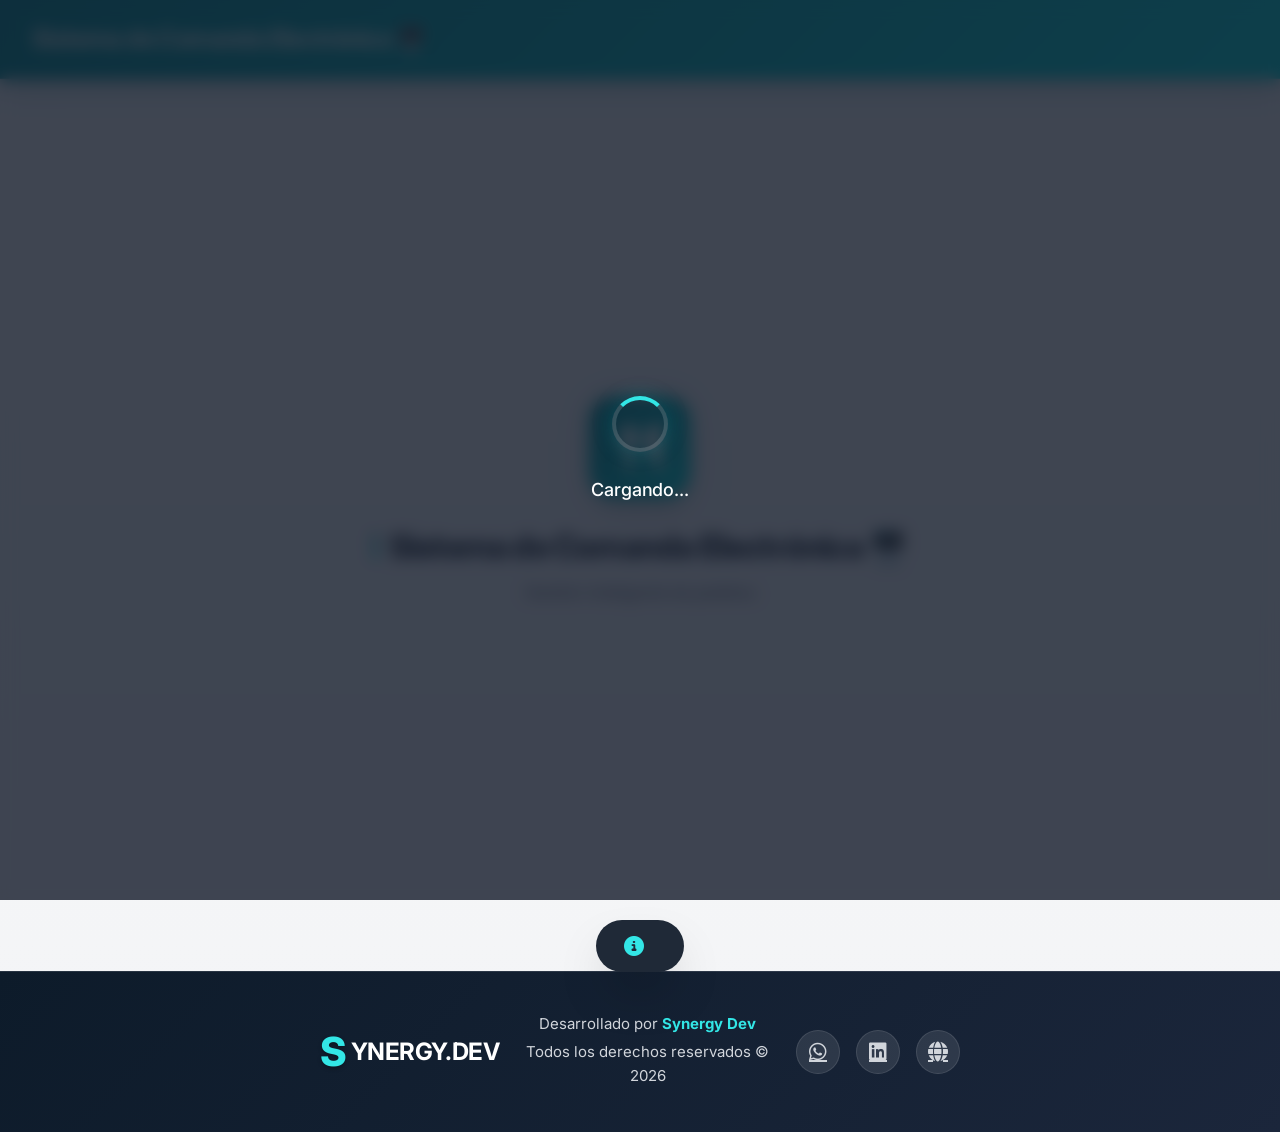
==== commit 3f736f6c: "Add files via upload" ====
--- a/index.html
+++ b/index.html
@@ -16,10 +16,13 @@
 <body>
     <header>
         <button class="btn-icon" id="btn-back" onclick="location.hash='home'">
-            <i class="fas fa-home"></i>
+            <i class="fas fa-arrow-left"></i>
         </button>
         <h1 id="header-title">Sistema de Comanda Electrónica 🖥️</h1>
-        <div class="spacer"></div>
+        <button class="btn-icon hidden" id="btn-logout" onclick="logout()"
+            style="background: var(--danger-100); color: var(--danger-600);">
+            <i class="fas fa-sign-out-alt"></i>
+        </button>
     </header>
 
     <main id="app-container">
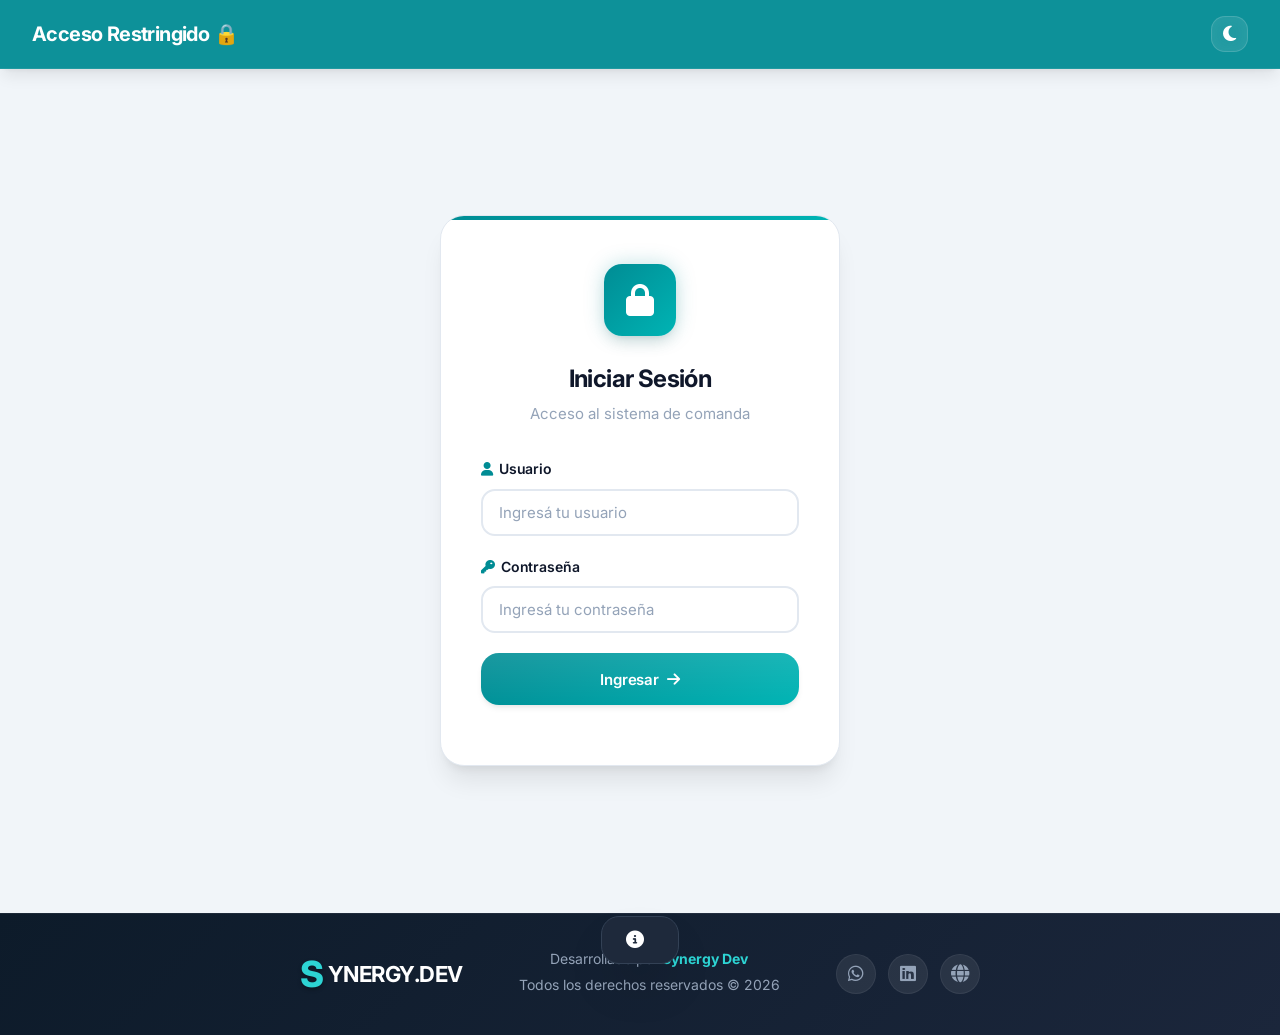
==== commit 4001a43f: "Add files via upload" ====
--- a/index.html
+++ b/index.html
@@ -1,81 +1,90 @@
-<!DOCTYPE html>
-<html lang="es">
-
-<head>
-    <meta charset="UTF-8">
-    <meta name="viewport" content="width=device-width, initial-scale=1.0">
-    <title>Comanda Digital - Sistema de Pedidos</title>
-    <link rel="stylesheet" href="styles.css">
-    <link rel="stylesheet" href="https://cdnjs.cloudflare.com/ajax/libs/font-awesome/6.5.1/css/all.min.css">
-    <link rel="preconnect" href="https://fonts.googleapis.com">
-    <link rel="preconnect" href="https://fonts.gstatic.com" crossorigin>
-    <link href="https://fonts.googleapis.com/css2?family=Inter:wght@300;400;500;600;700&display=swap" rel="stylesheet">
-    <link rel="shortcut icon" href="https://cdn-icons-png.flaticon.com/512/8099/8099549.png" type="image/x-icon">
-</head>
-
-<body>
-    <header>
-        <button class="btn-icon" id="btn-back" onclick="location.hash='home'">
-            <i class="fas fa-arrow-left"></i>
-        </button>
-        <h1 id="header-title">Sistema de Comanda Electrónica 🖥️</h1>
-        <button class="btn-icon hidden" id="btn-logout" onclick="logout()"
-            style="background: var(--danger-100); color: var(--danger-600);">
-            <i class="fas fa-sign-out-alt"></i>
-        </button>
-    </header>
-
-    <main id="app-container">
-        <div class="loading-screen">
-            <div class="logo-container">
-                <div class="logo-icon">
-                    <i class="fas fa-utensils"></i>
-                </div>
-                <h2>Sistema de Comanda Electrónica 🖥️</h2>
-                <p class="tagline">Gestión inteligente de pedidos</p>
-            </div>
-            <div class="loading">
-                <div class="spinner"></div>
-                <p>Cargando...</p>
-            </div>
-        </div>
-    </main>
-
-    <footer>
-        <div class="footer-content">
-            <div class="footer-logo">
-                <img src="https://synergydev.com.ar/logo-bimi.svg" alt="Synergy.Dev"
-                    onerror="this.style.display='none'; this.nextElementSibling.style.display='flex';">
-                <div class="footer-logo-fallback">
-                    <span class="logo-s">S</span>
-                    <span class="logo-text">YNERGY.DEV</span>
-                </div>
-            </div>
-            <div class="footer-text">
-                <p>Desarrollado por <strong>Synergy Dev</strong></p>
-                <p class="copyright">Todos los derechos reservados © 2026</p>
-            </div>
-            <div class="footer-social">
-                <a href="https://api.whatsapp.com/send?phone=5493812096199&text=Hola,%20mi%20consulta%20es%20la%20siguiente:"
-                    class="social-link"><i class="fa-brands fa-whatsapp"></i></a>
-                <a href="https://www.linkedin.com/company/synergydev" class="social-link"><i
-                        class="fab fa-linkedin"></i></a>
-                <a href="https://synergydev.com.ar/" class="social-link"><i class="fas fa-globe"></i></a>
-            </div>
-        </div>
-    </footer>
-
-    <div id="toast" class="toast">
-        <i class="fas fa-info-circle"></i>
-        <span id="toast-message"></span>
-    </div>
-
-    <div id="loading" class="loading hidden">
-        <div class="spinner"></div>
-        <p>Procesando...</p>
-    </div>
-
-    <script src="app.js"></script>
-</body>
-
+<!DOCTYPE html>
+<html lang="es">
+
+<head>
+    <meta charset="UTF-8">
+    <meta name="viewport" content="width=device-width, initial-scale=1.0">
+    <meta name="theme-color" content="#008C94">
+    <meta name="description" content="Sistema de Comanda Digital - Gestión inteligente de pedidos">
+    <title>Comanda Digital - Sistema de Pedidos</title>
+    <link rel="stylesheet" href="styles.css">
+    <link rel="stylesheet" href="https://cdnjs.cloudflare.com/ajax/libs/font-awesome/6.5.1/css/all.min.css">
+    <link rel="preconnect" href="https://fonts.googleapis.com">
+    <link rel="preconnect" href="https://fonts.gstatic.com" crossorigin>
+    <link href="https://fonts.googleapis.com/css2?family=Inter:wght@300;400;500;600;700;800&display=swap"
+        rel="stylesheet">
+    <link rel="shortcut icon" href="https://cdn-icons-png.flaticon.com/512/8099/8099549.png" type="image/x-icon">
+</head>
+
+<body>
+    <header>
+        <button class="btn-icon" id="btn-back" onclick="location.hash='home'">
+            <i class="fas fa-arrow-left"></i>
+        </button>
+        <h1 id="header-title">Comanda Digital</h1>
+        <div class="header-actions">
+            <button class="btn-icon" id="btn-theme" onclick="toggleTheme()" title="Cambiar tema">
+                <i class="fas fa-moon"></i>
+            </button>
+            <button class="btn-icon hidden" id="btn-logout" onclick="logout()"
+                style="background: rgba(239,68,68,0.2); border-color: rgba(239,68,68,0.3);">
+                <i class="fas fa-sign-out-alt"></i>
+            </button>
+        </div>
+    </header>
+
+    <main id="app-container">
+        <div class="loading-screen">
+            <div class="logo-container">
+                <div class="logo-icon">
+                    <i class="fas fa-utensils"></i>
+                </div>
+                <h2>Comanda Digital</h2>
+                <p class="tagline">Gestión inteligente de pedidos</p>
+            </div>
+            <div class="loading">
+                <div class="spinner"></div>
+                <p>Cargando...</p>
+            </div>
+        </div>
+    </main>
+
+    <footer>
+        <div class="footer-content">
+            <div class="footer-logo">
+                <img src="https://synergydev.com.ar/logo-bimi.svg" alt="Synergy.Dev"
+                    onerror="this.style.display='none'; this.nextElementSibling.style.display='flex';">
+                <div class="footer-logo-fallback">
+                    <span class="logo-s">S</span>
+                    <span class="logo-text">YNERGY.DEV</span>
+                </div>
+            </div>
+            <div class="footer-text">
+                <p>Desarrollado por <strong>Synergy Dev</strong></p>
+                <p class="copyright">Todos los derechos reservados © 2026</p>
+            </div>
+            <div class="footer-social">
+                <a href="https://api.whatsapp.com/send?phone=5493812096199&text=Hola,%20mi%20consulta%20es%20la%20siguiente:"
+                    class="social-link"><i class="fa-brands fa-whatsapp"></i></a>
+                <a href="https://www.linkedin.com/company/synergydev" class="social-link"><i
+                        class="fab fa-linkedin"></i></a>
+                <a href="https://synergydev.com.ar/" class="social-link"><i class="fas fa-globe"></i></a>
+            </div>
+        </div>
+    </footer>
+
+    <div id="toast" class="toast">
+        <i class="fas fa-info-circle"></i>
+        <span id="toast-message"></span>
+    </div>
+
+    <div id="loading" class="loading hidden">
+        <div class="spinner"></div>
+        <p>Procesando...</p>
+    </div>
+
+    <!-- V11 — UX Premium Redesign -->
+    <script src="app.js?v=11.0"></script>
+</body>
+
 </html>
--- a/styles.css
+++ b/styles.css
@@ -1,1168 +1,1859 @@
-/* ============================================
-   VARIABLES Y CONFIGURACIÓN
-   ============================================ */
-:root {
-    /* Paleta de colores profesional - Teal #008C94 */
-    --primary-50: #f0fdfd;
-    --primary-100: #ccfbfb;
-    --primary-200: #99f7f7;
-    --primary-300: #66f0f0;
-    --primary-400: #33e6e6;
-    --primary-500: #00d9d9;
-    --primary-600: #008C94;
-    --primary-700: #007a82;
-    --primary-800: #00656b;
-    --primary-900: #005257;
-
-    --secondary-50: #eff6ff;
-    --secondary-100: #dbeafe;
-    --secondary-200: #bfdbfe;
-    --secondary-300: #93c5fd;
-    --secondary-400: #60a5fa;
-    --secondary-500: #3b82f6;
-    --secondary-600: #2563eb;
-    --secondary-700: #1d4ed8;
-    --secondary-800: #1e40af;
-    --secondary-900: #1e3a8a;
-
-    --danger-500: #ef4444;
-    --danger-600: #dc2626;
-    --danger-700: #b91c1c;
-
-    --warning-400: #fbbf24;
-    --warning-500: #f59e0b;
-    --warning-600: #d97706;
-
-    --gray-50: #f9fafb;
-    --gray-100: #f3f4f6;
-    --gray-200: #e5e7eb;
-    --gray-300: #d1d5db;
-    --gray-400: #9ca3af;
-    --gray-500: #6b7280;
-    --gray-600: #4b5563;
-    --gray-700: #374151;
-    --gray-800: #1f2937;
-    --gray-900: #111827;
-
-    /* Gradientes */
-    --gradient-primary: linear-gradient(135deg, var(--primary-600) 0%, var(--primary-500) 100%);
-    --gradient-secondary: linear-gradient(135deg, var(--secondary-600) 0%, var(--secondary-500) 100%);
-    --gradient-danger: linear-gradient(135deg, var(--danger-600) 0%, var(--danger-500) 100%);
-    --gradient-warning: linear-gradient(135deg, var(--warning-500) 0%, var(--warning-400) 100%);
-    --gradient-dark: linear-gradient(135deg, var(--gray-800) 0%, var(--gray-700) 100%);
-    --gradient-footer: linear-gradient(135deg, #0d1b2a 0%, #1b263b 100%);
-
-    /* Sombras */
-    --shadow-sm: 0 1px 2px 0 rgba(0, 0, 0, 0.05);
-    --shadow: 0 1px 3px 0 rgba(0, 0, 0, 0.1), 0 1px 2px -1px rgba(0, 0, 0, 0.1);
-    --shadow-md: 0 4px 6px -1px rgba(0, 0, 0, 0.1), 0 2px 4px -2px rgba(0, 0, 0, 0.1);
-    --shadow-lg: 0 10px 15px -3px rgba(0, 0, 0, 0.1), 0 4px 6px -4px rgba(0, 0, 0, 0.1);
-    --shadow-xl: 0 20px 25px -5px rgba(0, 0, 0, 0.1), 0 8px 10px -6px rgba(0, 0, 0, 0.1);
-    --shadow-2xl: 0 25px 50px -12px rgba(0, 0, 0, 0.25);
-    --shadow-glow: 0 0 20px rgba(0, 140, 148, 0.4);
-
-    /* Bordes */
-    --radius-sm: 6px;
-    --radius: 8px;
-    --radius-md: 12px;
-    --radius-lg: 16px;
-    --radius-xl: 24px;
-    --radius-full: 9999px;
-
-    /* Transiciones */
-    --transition-fast: 150ms cubic-bezier(0.4, 0, 0.2, 1);
-    --transition: 200ms cubic-bezier(0.4, 0, 0.2, 1);
-    --transition-slow: 300ms cubic-bezier(0.4, 0, 0.2, 1);
-    --transition-bounce: 500ms cubic-bezier(0.68, -0.55, 0.265, 1.55);
-}
-
-/* ============================================
-   RESET Y BASE
-   ============================================ */
-* {
-    margin: 0;
-    padding: 0;
-    box-sizing: border-box;
-}
-
-html {
-    scroll-behavior: smooth;
-}
-
-body {
-    font-family: 'Inter', -apple-system, BlinkMacSystemFont, 'Segoe UI', Roboto, sans-serif;
-    font-size: 16px;
-    line-height: 1.6;
-    color: var(--gray-800);
-    background: linear-gradient(180deg, var(--gray-50) 0%, var(--gray-100) 100%);
-    -webkit-font-smoothing: antialiased;
-    -moz-osx-font-smoothing: grayscale;
-    min-height: 100vh;
-    display: flex;
-    flex-direction: column;
-}
-
-/* ============================================
-   HEADER
-   ============================================ */
-header {
-    background: var(--gradient-primary);
-    color: white;
-    padding: 1rem 1.25rem;
-    box-shadow: var(--shadow-lg), 0 0 40px rgba(0, 140, 148, 0.3);
-    position: sticky;
-    top: 0;
-    z-index: 100;
-    display: flex;
-    align-items: center;
-    justify-content: space-between;
-    backdrop-filter: blur(10px);
-    border-bottom: 1px solid rgba(255, 255, 255, 0.2);
-}
-
-header h1 {
-    font-size: 1.35rem;
-    font-weight: 700;
-    letter-spacing: -0.025em;
-    text-shadow: 0 2px 4px rgba(0, 0, 0, 0.1);
-}
-
-.btn-icon {
-    background: rgba(255, 255, 255, 0.15);
-    border: 1px solid rgba(255, 255, 255, 0.2);
-    color: white;
-    padding: 0.625rem 0.875rem;
-    border-radius: var(--radius-md);
-    font-size: 1rem;
-    cursor: pointer;
-    transition: all var(--transition);
-    display: flex;
-    align-items: center;
-    justify-content: center;
-    backdrop-filter: blur(10px);
-}
-
-.btn-icon:hover {
-    background: rgba(255, 255, 255, 0.25);
-    transform: translateY(-1px);
-    box-shadow: var(--shadow-md);
-}
-
-.btn-icon:active {
-    transform: translateY(0);
-}
-
-.btn-icon.hidden {
-    visibility: hidden;
-}
-
-.spacer {
-    width: 44px;
-}
-
-/* ============================================
-   CONTENEDOR PRINCIPAL
-   ============================================ */
-#app-container {
-    padding: 1.25rem;
-    max-width: 640px;
-    margin: 0 auto;
-    flex: 1;
-    width: 100%;
-}
-
-/* ============================================
-   PANTALLA DE CARGA INICIAL
-   ============================================ */
-.loading-screen {
-    display: flex;
-    flex-direction: column;
-    align-items: center;
-    justify-content: center;
-    min-height: calc(100vh - 72px);
-    text-align: center;
-}
-
-.logo-container {
-    margin-bottom: 3rem;
-    animation: fadeInUp 0.6s ease-out;
-}
-
-.logo-icon {
-    width: 100px;
-    height: 100px;
-    background: var(--gradient-primary);
-    border-radius: var(--radius-xl);
-    display: flex;
-    align-items: center;
-    justify-content: center;
-    margin: 0 auto 1.5rem;
-    box-shadow: var(--shadow-xl), var(--shadow-glow);
-    animation: pulse 2s ease-in-out infinite;
-}
-
-.logo-icon i {
-    font-size: 3rem;
-    color: white;
-}
-
-.logo-container h2 {
-    font-size: 2rem;
-    font-weight: 800;
-    color: var(--gray-800);
-    margin-bottom: 0.5rem;
-    letter-spacing: -0.025em;
-}
-
-.tagline {
-    color: var(--gray-500);
-    font-size: 1rem;
-    font-weight: 500;
-}
-
-/* ============================================
-   BOTONES
-   ============================================ */
-.btn {
-    display: flex;
-    align-items: center;
-    justify-content: center;
-    gap: 0.5rem;
-    width: 100%;
-    min-height: 56px;
-    padding: 1rem 1.5rem;
-    font-size: 1rem;
-    font-weight: 600;
-    font-family: inherit;
-    border: none;
-    border-radius: var(--radius-lg);
-    cursor: pointer;
-    transition: all var(--transition);
-    box-shadow: var(--shadow-md);
-    margin-bottom: 1rem;
-    position: relative;
-    overflow: hidden;
-    letter-spacing: -0.01em;
-}
-
-.btn::before {
-    content: '';
-    position: absolute;
-    top: 0;
-    left: 0;
-    right: 0;
-    bottom: 0;
-    background: linear-gradient(180deg, rgba(255, 255, 255, 0.1) 0%, transparent 100%);
-    pointer-events: none;
-}
-
-.btn:active {
-    transform: scale(0.98);
-    box-shadow: var(--shadow);
-}
-
-.btn:hover {
-    transform: translateY(-2px);
-    box-shadow: var(--shadow-lg);
-}
-
-.btn-primary {
-    background: var(--gradient-primary);
-    color: white;
-}
-
-.btn-primary:hover {
-    box-shadow: var(--shadow-xl), var(--shadow-glow);
-}
-
-.btn-secondary {
-    background: white;
-    color: var(--primary-600);
-    border: 2px solid var(--primary-200);
-}
-
-.btn-secondary:hover {
-    background: var(--primary-50);
-    border-color: var(--primary-300);
-}
-
-.btn-danger {
-    background: var(--gradient-danger);
-    color: white;
-}
-
-.btn-danger:hover {
-    box-shadow: var(--shadow-xl), 0 0 20px rgba(239, 68, 68, 0.4);
-}
-
-.btn-warning {
-    background: var(--gradient-warning);
-    color: var(--gray-900);
-}
-
-.btn-warning:hover {
-    box-shadow: var(--shadow-xl), 0 0 20px rgba(245, 158, 11, 0.4);
-}
-
-.btn-info {
-    background: var(--gradient-secondary);
-    color: white;
-}
-
-.btn-info:hover {
-    box-shadow: var(--shadow-xl), 0 0 20px rgba(59, 130, 246, 0.4);
-}
-
-.btn-success {
-    background: linear-gradient(135deg, #10b981 0%, #059669 100%);
-    color: white;
-}
-
-.btn-success:hover {
-    box-shadow: var(--shadow-xl), 0 0 20px rgba(16, 185, 129, 0.4);
-}
-
-.btn-light {
-    background: var(--gray-100);
-    color: var(--gray-600);
-    border: 1px solid var(--gray-200);
-}
-
-.btn-small {
-    min-height: 40px;
-    padding: 0.5rem 1rem;
-    font-size: 0.875rem;
-    display: inline-flex;
-    width: auto;
-    margin-right: 0.5rem;
-    border-radius: var(--radius-md);
-}
-
-/* ============================================
-   GRID DE BOTONES
-   ============================================ */
-.btn-grid {
-    display: grid;
-    gap: 1rem;
-    margin-top: 1rem;
-}
-
-/* ============================================
-   CARDS
-   ============================================ */
-.card {
-    background: white;
-    border-radius: var(--radius-lg);
-    padding: 1.25rem;
-    margin-bottom: 1rem;
-    box-shadow: var(--shadow-md);
-    border: 1px solid var(--gray-100);
-    transition: all var(--transition);
-    position: relative;
-    overflow: hidden;
-}
-
-.card::before {
-    content: '';
-    position: absolute;
-    top: 0;
-    left: 0;
-    right: 0;
-    height: 3px;
-    background: var(--gradient-primary);
-    opacity: 0;
-    transition: opacity var(--transition);
-}
-
-.card:hover {
-    box-shadow: var(--shadow-lg);
-    transform: translateY(-2px);
-}
-
-.card:hover::before {
-    opacity: 1;
-}
-
-.card-header {
-    display: flex;
-    justify-content: space-between;
-    align-items: flex-start;
-    margin-bottom: 1rem;
-    padding-bottom: 1rem;
-    border-bottom: 1px solid var(--gray-200);
-}
-
-.card-title {
-    font-size: 1.125rem;
-    font-weight: 700;
-    color: var(--gray-800);
-    letter-spacing: -0.01em;
-    display: flex;
-    align-items: center;
-    gap: 0.5rem;
-}
-
-.card-subtitle {
-    font-size: 0.875rem;
-    color: var(--gray-500);
-    margin-top: 0.25rem;
-    font-weight: 500;
-}
-
-.card-body {
-    color: var(--gray-600);
-    line-height: 1.7;
-}
-
-.card-footer {
-    margin-top: 1.25rem;
-    padding-top: 1.25rem;
-    border-top: 1px solid var(--gray-200);
-    display: flex;
-    gap: 0.5rem;
-    flex-wrap: wrap;
-}
-
-/* ============================================
-   BADGES DE ESTADO
-   ============================================ */
-.badge {
-    display: inline-flex;
-    align-items: center;
-    gap: 0.375rem;
-    padding: 0.375rem 0.875rem;
-    border-radius: var(--radius-full);
-    font-size: 0.75rem;
-    font-weight: 700;
-    text-transform: uppercase;
-    letter-spacing: 0.025em;
-}
-
-.badge-pendiente {
-    background: linear-gradient(135deg, #fef3c7 0%, #fde68a 100%);
-    color: #92400e;
-    box-shadow: 0 2px 4px rgba(245, 158, 11, 0.2);
-}
-
-.badge-pagado {
-    background: linear-gradient(135deg, #d1fae5 0%, #a7f3d0 100%);
-    color: #065f46;
-    box-shadow: 0 2px 4px rgba(34, 197, 94, 0.2);
-}
-
-.badge-cancelado {
-    background: linear-gradient(135deg, #fee2e2 0%, #fecaca 100%);
-    color: #991b1b;
-    box-shadow: 0 2px 4px rgba(239, 68, 68, 0.2);
-}
-
-.badge-entregado {
-    background: linear-gradient(135deg, #e5e7eb 0%, #d1d5db 100%);
-    color: #374151;
-    box-shadow: 0 2px 4px rgba(107, 114, 128, 0.2);
-}
-
-.badge-mercadopago {
-    background: linear-gradient(135deg, #dbeafe 0%, #bfdbfe 100%);
-    color: #1e40af;
-    box-shadow: 0 2px 4px rgba(59, 130, 246, 0.2);
-}
-
-.badge-efectivo {
-    background: linear-gradient(135deg, #d1fae5 0%, #a7f3d0 100%);
-    color: #065f46;
-    box-shadow: 0 2px 4px rgba(34, 197, 94, 0.2);
-}
-
-/* ============================================
-   FORMULARIOS
-   ============================================ */
-.form-group {
-    margin-bottom: 1.5rem;
-}
-
-.form-label {
-    display: block;
-    font-weight: 600;
-    margin-bottom: 0.5rem;
-    color: var(--gray-700);
-    font-size: 0.9375rem;
-    letter-spacing: -0.01em;
-}
-
-.form-input,
-.form-select,
-.form-textarea {
-    width: 100%;
-    padding: 0.875rem 1rem;
-    font-size: 1rem;
-    font-family: inherit;
-    border: 2px solid var(--gray-200);
-    border-radius: var(--radius-md);
-    transition: all var(--transition);
-    background: white;
-    color: var(--gray-800);
-}
-
-.form-input:focus,
-.form-select:focus,
-.form-textarea:focus {
-    outline: none;
-    border-color: var(--primary-600);
-    box-shadow: 0 0 0 4px rgba(0, 140, 148, 0.1);
-}
-
-.form-input::placeholder,
-.form-textarea::placeholder {
-    color: var(--gray-400);
-}
-
-.form-textarea {
-    resize: vertical;
-    min-height: 100px;
-}
-
-.form-select {
-    cursor: pointer;
-    appearance: none;
-    background-image: url("data:image/svg+xml,%3Csvg xmlns='http://www.w3.org/2000/svg' fill='none' viewBox='0 0 24 24' stroke='%236b7280'%3E%3Cpath stroke-linecap='round' stroke-linejoin='round' stroke-width='2' d='M19 9l-7 7-7-7'%3E%3C/path%3E%3C/svg%3E");
-    background-repeat: no-repeat;
-    background-position: right 0.75rem center;
-    background-size: 1.25rem;
-    padding-right: 2.5rem;
-}
-
-/* ============================================
-   LISTA DE PRODUCTOS
-   ============================================ */
-.producto-item {
-    display: flex;
-    justify-content: space-between;
-    align-items: center;
-    padding: 1.125rem;
-    background: white;
-    border-radius: var(--radius-md);
-    margin-bottom: 0.875rem;
-    box-shadow: var(--shadow);
-    border: 1px solid var(--gray-100);
-    transition: all var(--transition);
-}
-
-.producto-item:hover {
-    box-shadow: var(--shadow-md);
-    transform: translateX(4px);
-    border-color: var(--primary-200);
-}
-
-.producto-info {
-    flex: 1;
-}
-
-.producto-nombre {
-    font-weight: 700;
-    color: var(--gray-800);
-    margin-bottom: 0.25rem;
-    font-size: 1rem;
-    letter-spacing: -0.01em;
-}
-
-.producto-categoria {
-    font-size: 0.8125rem;
-    color: var(--gray-500);
-    font-weight: 500;
-}
-
-.producto-precio {
-    font-size: 1.125rem;
-    font-weight: 800;
-    color: var(--primary-600);
-    margin-right: 1rem;
-    letter-spacing: -0.025em;
-}
-
-.producto-actions {
-    display: flex;
-    align-items: center;
-    gap: 0.5rem;
-}
-
-.btn-cantidad {
-    width: 40px;
-    height: 40px;
-    border: 2px solid var(--primary-300);
-    background: white;
-    color: var(--primary-600);
-    border-radius: var(--radius-md);
-    font-size: 1.25rem;
-    font-weight: 700;
-    cursor: pointer;
-    transition: all var(--transition);
-    display: flex;
-    align-items: center;
-    justify-content: center;
-}
-
-.btn-cantidad:hover {
-    background: var(--primary-600);
-    color: white;
-    border-color: var(--primary-600);
-    transform: scale(1.05);
-}
-
-.btn-cantidad:active {
-    transform: scale(0.95);
-}
-
-.cantidad-display {
-    min-width: 36px;
-    text-align: center;
-    font-weight: 700;
-    font-size: 1.125rem;
-    color: var(--gray-700);
-}
-
-/* ============================================
-   RESUMEN DE PEDIDO
-   ============================================ */
-.resumen-pedido {
-    background: var(--gradient-primary);
-    color: white;
-    padding: 1.75rem;
-    border-radius: var(--radius-xl);
-    margin-bottom: 1.5rem;
-    box-shadow: var(--shadow-xl), var(--shadow-glow);
-    position: relative;
-    overflow: hidden;
-}
-
-.resumen-pedido::before {
-    content: '';
-    position: absolute;
-    top: -50%;
-    right: -50%;
-    width: 100%;
-    height: 100%;
-    background: radial-gradient(circle, rgba(255, 255, 255, 0.1) 0%, transparent 70%);
-    pointer-events: none;
-}
-
-.resumen-pedido h3 {
-    font-size: 1.25rem;
-    font-weight: 700;
-    margin-bottom: 1.25rem;
-    position: relative;
-    letter-spacing: -0.01em;
-}
-
-.resumen-items {
-    margin-bottom: 1.25rem;
-    position: relative;
-}
-
-.resumen-item {
-    display: flex;
-    justify-content: space-between;
-    margin-bottom: 0.625rem;
-    font-size: 0.9375rem;
-    padding: 0.5rem 0;
-    border-bottom: 1px solid rgba(255, 255, 255, 0.15);
-}
-
-.resumen-item:last-child {
-    border-bottom: none;
-}
-
-.resumen-total {
-    border-top: 2px solid rgba(255, 255, 255, 0.3);
-    padding-top: 1.25rem;
-    margin-top: 1.25rem;
-    display: flex;
-    justify-content: space-between;
-    font-size: 1.5rem;
-    font-weight: 800;
-    letter-spacing: -0.025em;
-    position: relative;
-}
-
-/* ============================================
-   TABLA
-   ============================================ */
-.table-responsive {
-    overflow-x: auto;
-    margin-bottom: 1rem;
-    border-radius: var(--radius-lg);
-    box-shadow: var(--shadow-md);
-}
-
-table {
-    width: 100%;
-    background: white;
-    border-radius: var(--radius-lg);
-    overflow: hidden;
-    box-shadow: var(--shadow);
-    border: 1px solid var(--gray-200);
-}
-
-th {
-    background: var(--gradient-primary);
-    color: white;
-    padding: 1rem 1.25rem;
-    text-align: left;
-    font-weight: 700;
-    font-size: 0.875rem;
-    text-transform: uppercase;
-    letter-spacing: 0.05em;
-}
-
-td {
-    padding: 1rem 1.25rem;
-    border-bottom: 1px solid var(--gray-200);
-    font-size: 0.9375rem;
-    color: var(--gray-700);
-}
-
-tr:last-child td {
-    border-bottom: none;
-}
-
-tr:hover td {
-    background: var(--gray-50);
-}
-
-/* ============================================
-   TOAST (NOTIFICACIONES)
-   ============================================ */
-.toast {
-    position: fixed;
-    bottom: 2rem;
-    left: 50%;
-    transform: translateX(-50%) translateY(200%);
-    background: var(--gray-800);
-    color: white;
-    padding: 1rem 1.75rem;
-    border-radius: var(--radius-full);
-    box-shadow: var(--shadow-2xl);
-    z-index: 1000;
-    transition: transform var(--transition-slow), box-shadow var(--transition);
-    max-width: 90%;
-    display: flex;
-    align-items: center;
-    gap: 0.75rem;
-    font-weight: 500;
-}
-
-.toast.show {
-    transform: translateX(-50%) translateY(0);
-    box-shadow: var(--shadow-2xl), 0 0 30px rgba(0, 0, 0, 0.3);
-}
-
-.toast i {
-    font-size: 1.25rem;
-    color: var(--primary-400);
-}
-
-/* ============================================
-   LOADING
-   ============================================ */
-.loading {
-    position: fixed;
-    top: 0;
-    left: 0;
-    width: 100%;
-    height: 100%;
-    background: rgba(17, 24, 39, 0.8);
-    backdrop-filter: blur(8px);
-    display: flex;
-    flex-direction: column;
-    justify-content: center;
-    align-items: center;
-    z-index: 999;
-}
-
-.loading.hidden {
-    display: none;
-}
-
-.spinner {
-    width: 56px;
-    height: 56px;
-    border: 4px solid rgba(255, 255, 255, 0.15);
-    border-top-color: var(--primary-400);
-    border-radius: 50%;
-    animation: spin 0.8s linear infinite;
-    box-shadow: 0 0 20px rgba(0, 140, 148, 0.3);
-}
-
-@keyframes spin {
-    to {
-        transform: rotate(360deg);
-    }
-}
-
-.loading p {
-    color: white;
-    margin-top: 1.5rem;
-    font-size: 1.125rem;
-    font-weight: 500;
-    letter-spacing: -0.01em;
-}
-
-/* ============================================
-   QR CODE
-   ============================================ */
-.qr-container {
-    text-align: center;
-    padding: 2rem;
-    background: white;
-    border-radius: var(--radius-xl);
-    margin: 1.5rem 0;
-    box-shadow: var(--shadow-lg);
-    border: 1px solid var(--gray-200);
-}
-
-.qr-container h3 {
-    font-size: 1.25rem;
-    font-weight: 700;
-    color: var(--gray-800);
-    margin-bottom: 1.5rem;
-    letter-spacing: -0.01em;
-}
-
-.qr-container img {
-    max-width: 250px;
-    width: 100%;
-    height: auto;
-    border-radius: var(--radius-md);
-    box-shadow: var(--shadow-md);
-    border: 4px solid var(--gray-100);
-}
-
-/* ============================================
-   FOOTER
-   ============================================ */
-footer {
-    background: var(--gradient-footer);
-    color: white;
-    padding: 2rem 1.25rem;
-    margin-top: auto;
-    border-top: 1px solid rgba(255, 255, 255, 0.1);
-}
-
-.footer-content {
-    max-width: 640px;
-    margin: 0 auto;
-    display: flex;
-    flex-direction: column;
-    align-items: center;
-    gap: 1.25rem;
-}
-
-.footer-logo {
-    display: flex;
-    align-items: center;
-    justify-content: center;
-}
-
-.footer-logo img {
-    height: 50px;
-    width: auto;
-    object-fit: contain;
-    filter: drop-shadow(0 2px 4px rgba(0, 0, 0, 0.3));
-    transition: transform var(--transition);
-}
-
-.footer-logo img:hover {
-    transform: scale(1.05);
-}
-
-.footer-logo-fallback {
-    display: none;
-    align-items: center;
-    gap: 0.25rem;
-}
-
-.logo-s {
-    font-size: 2.5rem;
-    font-weight: 800;
-    color: var(--primary-400);
-    text-shadow: 0 2px 4px rgba(0, 0, 0, 0.3);
-}
-
-.logo-text {
-    font-size: 1.5rem;
-    font-weight: 700;
-    color: white;
-    letter-spacing: -0.025em;
-}
-
-.footer-text {
-    text-align: center;
-}
-
-.footer-text p {
-    font-size: 0.9375rem;
-    color: var(--gray-300);
-    margin-bottom: 0.25rem;
-}
-
-.footer-text strong {
-    color: var(--primary-400);
-    font-weight: 700;
-}
-
-.copyright {
-    font-size: 0.8125rem;
-    color: var(--gray-400);
-}
-
-.footer-social {
-    display: flex;
-    gap: 1rem;
-}
-
-.social-link {
-    width: 44px;
-    height: 44px;
-    background: rgba(255, 255, 255, 0.1);
-    border-radius: var(--radius-full);
-    display: flex;
-    align-items: center;
-    justify-content: center;
-    color: var(--gray-300);
-    font-size: 1.25rem;
-    transition: all var(--transition);
-    border: 1px solid rgba(255, 255, 255, 0.1);
-}
-
-.social-link:hover {
-    background: var(--primary-600);
-    color: white;
-    transform: translateY(-3px);
-    box-shadow: 0 4px 12px rgba(0, 140, 148, 0.4);
-}
-
-/* ============================================
-   UTILIDADES
-   ============================================ */
-.hidden {
-    display: none !important;
-}
-
-.text-center {
-    text-align: center;
-}
-
-.text-muted {
-    color: var(--gray-500);
-}
-
-.mb-1 {
-    margin-bottom: 1rem;
-}
-
-.mb-2 {
-    margin-bottom: 2rem;
-}
-
-.mt-1 {
-    margin-top: 1rem;
-}
-
-.mt-2 {
-    margin-top: 2rem;
-}
-
-/* ============================================
-   TÍTULOS DE SECCIÓN
-   ============================================ */
-h2 {
-    font-size: 1.5rem;
-    font-weight: 700;
-    color: var(--gray-800);
-    margin-bottom: 1.25rem;
-    letter-spacing: -0.025em;
-    display: flex;
-    align-items: center;
-    gap: 0.75rem;
-}
-
-h2::before {
-    content: '';
-    width: 4px;
-    height: 28px;
-    background: var(--gradient-primary);
-    border-radius: var(--radius-full);
-}
-
-/* ============================================
-   ANIMACIONES
-   ============================================ */
-@keyframes fadeInUp {
-    from {
-        opacity: 0;
-        transform: translateY(30px);
-    }
-
-    to {
-        opacity: 1;
-        transform: translateY(0);
-    }
-}
-
-@keyframes pulse {
-
-    0%,
-    100% {
-        transform: scale(1);
-        box-shadow: var(--shadow-xl), var(--shadow-glow);
-    }
-
-    50% {
-        transform: scale(1.05);
-        box-shadow: var(--shadow-2xl), 0 0 40px rgba(0, 140, 148, 0.5);
-    }
-}
-
-@keyframes slideIn {
-    from {
-        opacity: 0;
-        transform: translateX(-20px);
-    }
-
-    to {
-        opacity: 1;
-        transform: translateX(0);
-    }
-}
-
-/* Animación para cards al aparecer */
-.card {
-    animation: fadeInUp 0.4s ease-out;
-}
-
-/* ============================================
-   RESPONSIVE
-   ============================================ */
-@media (min-width: 768px) {
-    #app-container {
-        padding: 2rem;
-    }
-
-    .btn-grid {
-        grid-template-columns: repeat(2, 1fr);
-    }
-
-    header {
-        padding: 1.25rem 2rem;
-    }
-
-    header h1 {
-        font-size: 1.5rem;
-    }
-
-    footer {
-        padding: 2.5rem 2rem;
-    }
-
-    .footer-content {
-        flex-direction: row;
-        justify-content: space-between;
-        text-align: left;
-    }
-
-    .footer-logo {
-        justify-content: flex-start;
-    }
-
-    .footer-text {
-        text-align: center;
-    }
-}
-
-@media (max-width: 480px) {
-    #app-container {
-        padding: 1rem;
-    }
-
-    .btn {
-        min-height: 52px;
-        font-size: 0.9375rem;
-    }
-
-    .card {
-        padding: 1rem;
-    }
-
-    .resumen-pedido {
-        padding: 1.25rem;
-    }
-
-    footer {
-        padding: 1.5rem 1rem;
-    }
-
-    .footer-logo img {
-        height: 40px;
-    }
-
-    .logo-s {
-        font-size: 2rem;
-    }
-
-    .logo-text {
-        font-size: 1.25rem;
-    }
-}
-
-/* ============================================
-   EFECTOS ADICIONALES
-   ============================================ */
-/* Efecto ripple en botones */
-.btn {
-    position: relative;
-    overflow: hidden;
-}
-
-.btn::after {
-    content: '';
-    position: absolute;
-    top: 50%;
-    left: 50%;
-    width: 0;
-    height: 0;
-    background: rgba(255, 255, 255, 0.3);
-    border-radius: 50%;
-    transform: translate(-50%, -50%);
-    transition: width 0.6s, height 0.6s;
-}
-
-.btn:active::after {
-    width: 300px;
-    height: 300px;
-}
-
-/* Scrollbar personalizado */
-::-webkit-scrollbar {
-    width: 8px;
-    height: 8px;
-}
-
-::-webkit-scrollbar-track {
-    background: var(--gray-100);
-    border-radius: var(--radius-full);
-}
-
-::-webkit-scrollbar-thumb {
-    background: var(--gray-300);
-    border-radius: var(--radius-full);
-}
-
-::-webkit-scrollbar-thumb:hover {
-    background: var(--gray-400);
-}
-
-/* Selección de texto */
-::selection {
-    background: var(--primary-200);
-    color: var(--primary-900);
+/* ============================================
+   VARIABLES Y CONFIGURACIÓN — LIGHT THEME
+   ============================================ */
+:root {
+    /* Paleta de colores profesional - Teal #008C94 */
+    --primary-50: #f0fdfd;
+    --primary-100: #ccfbfb;
+    --primary-200: #99f7f7;
+    --primary-300: #5ceaea;
+    --primary-400: #2dd4d4;
+    --primary-500: #00d9d9;
+    --primary-600: #008C94;
+    --primary-700: #007a82;
+    --primary-800: #00656b;
+    --primary-900: #005257;
+
+    --secondary-50: #eff6ff;
+    --secondary-100: #dbeafe;
+    --secondary-200: #bfdbfe;
+    --secondary-300: #93c5fd;
+    --secondary-400: #60a5fa;
+    --secondary-500: #3b82f6;
+    --secondary-600: #2563eb;
+    --secondary-700: #1d4ed8;
+    --secondary-800: #1e40af;
+    --secondary-900: #1e3a8a;
+
+    --danger-100: #fee2e2;
+    --danger-500: #ef4444;
+    --danger-600: #dc2626;
+    --danger-700: #b91c1c;
+
+    --warning-400: #fbbf24;
+    --warning-500: #f59e0b;
+    --warning-600: #d97706;
+
+    --success-500: #22c55e;
+    --success-600: #16a34a;
+
+    --gray-50: #f8fafc;
+    --gray-100: #f1f5f9;
+    --gray-200: #e2e8f0;
+    --gray-300: #cbd5e1;
+    --gray-400: #94a3b8;
+    --gray-500: #64748b;
+    --gray-600: #475569;
+    --gray-700: #334155;
+    --gray-800: #1e293b;
+    --gray-900: #0f172a;
+
+    /* Surfaces */
+    --bg-body: #f1f5f9;
+    --bg-surface: #ffffff;
+    --bg-surface-elevated: #ffffff;
+    --bg-surface-glass: rgba(255, 255, 255, 0.7);
+    --bg-header: rgba(0, 140, 148, 0.95);
+    --bg-input: #ffffff;
+    --bg-hover: #f8fafc;
+    --border-color: #e2e8f0;
+    --border-color-subtle: #f1f5f9;
+    --text-primary: #0f172a;
+    --text-secondary: #475569;
+    --text-muted: #94a3b8;
+    --text-on-primary: #ffffff;
+
+    /* Gradientes */
+    --gradient-primary: linear-gradient(135deg, #008C94 0%, #00b4b4 100%);
+    --gradient-secondary: linear-gradient(135deg, #2563eb 0%, #3b82f6 100%);
+    --gradient-danger: linear-gradient(135deg, #dc2626 0%, #ef4444 100%);
+    --gradient-warning: linear-gradient(135deg, #f59e0b 0%, #fbbf24 100%);
+    --gradient-dark: linear-gradient(135deg, #1e293b 0%, #334155 100%);
+    --gradient-footer: linear-gradient(135deg, #0d1b2a 0%, #1b263b 100%);
+    --gradient-success: linear-gradient(135deg, #16a34a 0%, #22c55e 100%);
+    --gradient-glass: linear-gradient(135deg, rgba(255,255,255,0.9) 0%, rgba(255,255,255,0.6) 100%);
+
+    /* Sombras */
+    --shadow-sm: 0 1px 2px 0 rgba(0, 0, 0, 0.04);
+    --shadow: 0 1px 3px 0 rgba(0, 0, 0, 0.08), 0 1px 2px -1px rgba(0, 0, 0, 0.08);
+    --shadow-md: 0 4px 6px -1px rgba(0, 0, 0, 0.07), 0 2px 4px -2px rgba(0, 0, 0, 0.07);
+    --shadow-lg: 0 10px 15px -3px rgba(0, 0, 0, 0.08), 0 4px 6px -4px rgba(0, 0, 0, 0.08);
+    --shadow-xl: 0 20px 25px -5px rgba(0, 0, 0, 0.08), 0 8px 10px -6px rgba(0, 0, 0, 0.08);
+    --shadow-2xl: 0 25px 50px -12px rgba(0, 0, 0, 0.2);
+    --shadow-glow: 0 0 20px rgba(0, 140, 148, 0.25);
+    --shadow-glow-lg: 0 0 40px rgba(0, 140, 148, 0.3);
+    --shadow-card: 0 1px 3px rgba(0,0,0,0.06), 0 6px 16px rgba(0,0,0,0.04);
+    --shadow-card-hover: 0 4px 12px rgba(0,0,0,0.08), 0 12px 28px rgba(0,0,0,0.06);
+
+    /* Bordes */
+    --radius-sm: 8px;
+    --radius: 10px;
+    --radius-md: 14px;
+    --radius-lg: 18px;
+    --radius-xl: 24px;
+    --radius-2xl: 32px;
+    --radius-full: 9999px;
+
+    /* Transiciones */
+    --transition-fast: 150ms cubic-bezier(0.4, 0, 0.2, 1);
+    --transition: 200ms cubic-bezier(0.4, 0, 0.2, 1);
+    --transition-slow: 300ms cubic-bezier(0.4, 0, 0.2, 1);
+    --transition-bounce: 500ms cubic-bezier(0.68, -0.55, 0.265, 1.55);
+    --transition-theme: 400ms cubic-bezier(0.4, 0, 0.2, 1);
+}
+
+/* ============================================
+   DARK THEME
+   ============================================ */
+[data-theme="dark"] {
+    --bg-body: #0c1220;
+    --bg-surface: #162032;
+    --bg-surface-elevated: #1c2940;
+    --bg-surface-glass: rgba(22, 32, 50, 0.75);
+    --bg-header: rgba(12, 18, 32, 0.92);
+    --bg-input: #1c2940;
+    --bg-hover: #1c2940;
+    --border-color: #253550;
+    --border-color-subtle: #1c2940;
+    --text-primary: #f1f5f9;
+    --text-secondary: #94a3b8;
+    --text-muted: #64748b;
+    --text-on-primary: #ffffff;
+
+    --gray-50: #0f172a;
+    --gray-100: #162032;
+    --gray-200: #253550;
+    --gray-300: #334766;
+    --gray-400: #64748b;
+    --gray-500: #94a3b8;
+    --gray-600: #cbd5e1;
+    --gray-700: #e2e8f0;
+    --gray-800: #f1f5f9;
+    --gray-900: #f8fafc;
+
+    --gradient-glass: linear-gradient(135deg, rgba(22, 32, 50, 0.9) 0%, rgba(28, 41, 64, 0.7) 100%);
+    --gradient-footer: linear-gradient(135deg, #080e1a 0%, #0f172a 100%);
+
+    --shadow-sm: 0 1px 2px 0 rgba(0, 0, 0, 0.2);
+    --shadow: 0 1px 3px 0 rgba(0, 0, 0, 0.3), 0 1px 2px -1px rgba(0, 0, 0, 0.3);
+    --shadow-md: 0 4px 6px -1px rgba(0, 0, 0, 0.3), 0 2px 4px -2px rgba(0, 0, 0, 0.3);
+    --shadow-lg: 0 10px 15px -3px rgba(0, 0, 0, 0.3), 0 4px 6px -4px rgba(0, 0, 0, 0.3);
+    --shadow-xl: 0 20px 25px -5px rgba(0, 0, 0, 0.4), 0 8px 10px -6px rgba(0, 0, 0, 0.4);
+    --shadow-2xl: 0 25px 50px -12px rgba(0, 0, 0, 0.6);
+    --shadow-glow: 0 0 25px rgba(0, 180, 180, 0.2);
+    --shadow-glow-lg: 0 0 50px rgba(0, 180, 180, 0.25);
+    --shadow-card: 0 2px 8px rgba(0,0,0,0.2), 0 0 1px rgba(0,180,180,0.1);
+    --shadow-card-hover: 0 8px 24px rgba(0,0,0,0.3), 0 0 1px rgba(0,180,180,0.2);
+}
+
+/* ============================================
+   RESET Y BASE
+   ============================================ */
+* {
+    margin: 0;
+    padding: 0;
+    box-sizing: border-box;
+}
+
+html {
+    scroll-behavior: smooth;
+}
+
+body {
+    font-family: 'Inter', -apple-system, BlinkMacSystemFont, 'Segoe UI', Roboto, sans-serif;
+    font-size: 16px;
+    line-height: 1.6;
+    color: var(--text-primary);
+    background: var(--bg-body);
+    -webkit-font-smoothing: antialiased;
+    -moz-osx-font-smoothing: grayscale;
+    min-height: 100vh;
+    display: flex;
+    flex-direction: column;
+    transition: background var(--transition-theme), color var(--transition-theme);
+}
+
+/* ============================================
+   HEADER — Glassmorphism
+   ============================================ */
+header {
+    background: var(--bg-header);
+    color: var(--text-on-primary);
+    padding: 0.875rem 1.25rem;
+    box-shadow: 0 1px 0 rgba(255,255,255,0.05), var(--shadow-lg);
+    position: sticky;
+    top: 0;
+    z-index: 100;
+    display: flex;
+    align-items: center;
+    justify-content: space-between;
+    backdrop-filter: blur(20px);
+    -webkit-backdrop-filter: blur(20px);
+    border-bottom: 1px solid rgba(255, 255, 255, 0.08);
+    transition: background var(--transition-theme);
+}
+
+[data-theme="dark"] header {
+    border-bottom-color: rgba(0, 180, 180, 0.1);
+}
+
+header h1 {
+    font-size: 1.15rem;
+    font-weight: 700;
+    letter-spacing: -0.03em;
+    text-shadow: none;
+    white-space: nowrap;
+    overflow: hidden;
+    text-overflow: ellipsis;
+    max-width: 50vw;
+}
+
+.header-actions {
+    display: flex;
+    align-items: center;
+    gap: 0.5rem;
+}
+
+.btn-icon {
+    background: rgba(255, 255, 255, 0.12);
+    border: 1px solid rgba(255, 255, 255, 0.15);
+    color: white;
+    padding: 0.5rem 0.675rem;
+    border-radius: var(--radius-md);
+    font-size: 1rem;
+    cursor: pointer;
+    transition: all var(--transition);
+    display: flex;
+    align-items: center;
+    justify-content: center;
+    backdrop-filter: blur(10px);
+    -webkit-backdrop-filter: blur(10px);
+}
+
+.btn-icon:hover {
+    background: rgba(255, 255, 255, 0.22);
+    transform: translateY(-1px);
+}
+
+.btn-icon:active {
+    transform: translateY(0) scale(0.95);
+}
+
+.btn-icon.hidden {
+    visibility: hidden;
+    pointer-events: none;
+}
+
+#btn-theme {
+    font-size: 1.1rem;
+    transition: all var(--transition);
+}
+
+#btn-theme:hover {
+    transform: rotate(15deg) translateY(-1px);
+}
+
+.spacer {
+    width: 44px;
+}
+
+/* ============================================
+   CONTENEDOR PRINCIPAL
+   ============================================ */
+#app-container {
+    padding: 1.25rem;
+    max-width: 680px;
+    margin: 0 auto;
+    flex: 1;
+    width: 100%;
+}
+
+/* Page transition wrapper */
+.page-transition {
+    animation: pageIn 0.35s ease-out;
+}
+
+@keyframes pageIn {
+    from {
+        opacity: 0;
+        transform: translateY(12px);
+    }
+    to {
+        opacity: 1;
+        transform: translateY(0);
+    }
+}
+
+/* ============================================
+   PANTALLA DE CARGA INICIAL
+   ============================================ */
+.loading-screen {
+    display: flex;
+    flex-direction: column;
+    align-items: center;
+    justify-content: center;
+    min-height: calc(100vh - 72px);
+    text-align: center;
+}
+
+.logo-container {
+    margin-bottom: 3rem;
+    animation: fadeInUp 0.6s ease-out;
+}
+
+.logo-icon {
+    width: 100px;
+    height: 100px;
+    background: var(--gradient-primary);
+    border-radius: var(--radius-xl);
+    display: flex;
+    align-items: center;
+    justify-content: center;
+    margin: 0 auto 1.5rem;
+    box-shadow: var(--shadow-xl), var(--shadow-glow);
+    animation: pulse 2s ease-in-out infinite;
+}
+
+.logo-icon i {
+    font-size: 3rem;
+    color: white;
+}
+
+.logo-container h2 {
+    font-size: 2rem;
+    font-weight: 800;
+    color: var(--text-primary);
+    margin-bottom: 0.5rem;
+    letter-spacing: -0.025em;
+}
+
+.tagline {
+    color: var(--text-muted);
+    font-size: 1rem;
+    font-weight: 500;
+}
+
+/* ============================================
+   HOME — BANNER & CLOCK
+   ============================================ */
+.home-banner {
+    border-radius: var(--radius-xl);
+    overflow: hidden;
+    margin-bottom: 1.25rem;
+    position: relative;
+    min-height: 120px;
+    display: flex;
+    align-items: center;
+    justify-content: center;
+    box-shadow: var(--shadow-card);
+    transition: transform var(--transition), box-shadow var(--transition);
+    animation: fadeInUp 0.4s ease-out;
+}
+
+.home-banner:hover {
+    transform: translateY(-2px);
+    box-shadow: var(--shadow-card-hover);
+}
+
+.home-banner-bg {
+    position: absolute;
+    inset: 0;
+    background-size: cover;
+    background-position: center;
+    z-index: 0;
+}
+
+.home-banner-overlay {
+    position: absolute;
+    inset: 0;
+    z-index: 1;
+}
+
+.home-banner-content {
+    position: relative;
+    z-index: 2;
+    color: white;
+    text-align: center;
+    padding: 1.5rem 1.25rem;
+    width: 100%;
+}
+
+.home-banner-content h3 {
+    font-size: 1.3rem;
+    font-weight: 700;
+    margin-bottom: 0.25rem;
+    text-shadow: 0 2px 8px rgba(0,0,0,0.3);
+}
+
+.home-banner-content p {
+    font-size: 0.9375rem;
+    opacity: 0.9;
+    text-shadow: 0 1px 4px rgba(0,0,0,0.2);
+}
+
+.home-clock-bar {
+    display: flex;
+    align-items: center;
+    justify-content: space-between;
+    padding: 1rem 1.25rem;
+    background: var(--bg-surface);
+    border: 1px solid var(--border-color);
+    border-radius: var(--radius-lg);
+    margin-bottom: 1.25rem;
+    box-shadow: var(--shadow-sm);
+    animation: fadeInUp 0.45s ease-out;
+    transition: background var(--transition-theme), border-color var(--transition-theme);
+}
+
+.clock-greeting {
+    display: flex;
+    flex-direction: column;
+}
+
+.clock-greeting .greeting-text {
+    font-size: 1.125rem;
+    font-weight: 700;
+    color: var(--text-primary);
+    letter-spacing: -0.02em;
+}
+
+.clock-greeting .greeting-sub {
+    font-size: 0.8125rem;
+    color: var(--text-muted);
+    font-weight: 500;
+}
+
+.clock-time {
+    display: flex;
+    flex-direction: column;
+    align-items: flex-end;
+}
+
+.clock-time .time-display {
+    font-size: 1.5rem;
+    font-weight: 800;
+    color: var(--primary-600);
+    letter-spacing: -0.03em;
+    font-variant-numeric: tabular-nums;
+    line-height: 1.2;
+}
+
+.clock-time .date-display {
+    font-size: 0.75rem;
+    color: var(--text-muted);
+    font-weight: 500;
+    text-transform: capitalize;
+}
+
+/* ============================================
+   HOME — MENU GRID
+   ============================================ */
+.home-grid {
+    display: grid;
+    grid-template-columns: repeat(2, 1fr);
+    gap: 0.875rem;
+}
+
+.home-card {
+    background: var(--bg-surface);
+    border: 1px solid var(--border-color);
+    border-radius: var(--radius-lg);
+    padding: 1.25rem 1rem;
+    cursor: pointer;
+    transition: all var(--transition);
+    box-shadow: var(--shadow-card);
+    display: flex;
+    flex-direction: column;
+    align-items: center;
+    text-align: center;
+    gap: 0.75rem;
+    position: relative;
+    overflow: hidden;
+    text-decoration: none;
+    -webkit-tap-highlight-color: transparent;
+}
+
+.home-card::before {
+    content: '';
+    position: absolute;
+    top: 0;
+    left: 0;
+    right: 0;
+    height: 3px;
+    border-radius: 3px 3px 0 0;
+    opacity: 0;
+    transition: opacity var(--transition);
+}
+
+.home-card:hover {
+    transform: translateY(-4px);
+    box-shadow: var(--shadow-card-hover);
+    border-color: var(--primary-300);
+}
+
+.home-card:hover::before {
+    opacity: 1;
+}
+
+.home-card:active {
+    transform: translateY(-1px) scale(0.98);
+}
+
+.home-card .card-icon {
+    width: 52px;
+    height: 52px;
+    border-radius: var(--radius-md);
+    display: flex;
+    align-items: center;
+    justify-content: center;
+    font-size: 1.4rem;
+    color: white;
+    flex-shrink: 0;
+    box-shadow: var(--shadow-md);
+}
+
+.home-card .card-label {
+    font-size: 0.9375rem;
+    font-weight: 700;
+    color: var(--text-primary);
+    letter-spacing: -0.01em;
+    line-height: 1.3;
+}
+
+.home-card .card-desc {
+    font-size: 0.75rem;
+    color: var(--text-muted);
+    line-height: 1.4;
+    margin-top: -0.25rem;
+}
+
+.home-card.card--primary::before { background: var(--gradient-primary); }
+.home-card.card--blue::before { background: var(--gradient-secondary); }
+.home-card.card--amber::before { background: var(--gradient-warning); }
+.home-card.card--dark::before { background: var(--gradient-dark); }
+.home-card.card--disabled {
+    opacity: 0.5;
+    cursor: not-allowed;
+    pointer-events: none;
+}
+
+/* Stagger animation for cards */
+.stagger-item {
+    opacity: 0;
+    transform: translateY(16px);
+    animation: staggerIn 0.4s ease-out forwards;
+}
+
+@keyframes staggerIn {
+    to {
+        opacity: 1;
+        transform: translateY(0);
+    }
+}
+
+/* ============================================
+   BOTONES
+   ============================================ */
+.btn {
+    display: flex;
+    align-items: center;
+    justify-content: center;
+    gap: 0.5rem;
+    width: 100%;
+    min-height: 52px;
+    padding: 0.875rem 1.5rem;
+    font-size: 0.9375rem;
+    font-weight: 600;
+    font-family: inherit;
+    border: none;
+    border-radius: var(--radius-lg);
+    cursor: pointer;
+    transition: all var(--transition);
+    box-shadow: var(--shadow-md);
+    margin-bottom: 0.75rem;
+    position: relative;
+    overflow: hidden;
+    letter-spacing: -0.01em;
+}
+
+.btn::before {
+    content: '';
+    position: absolute;
+    top: 0;
+    left: 0;
+    right: 0;
+    bottom: 0;
+    background: linear-gradient(180deg, rgba(255, 255, 255, 0.1) 0%, transparent 100%);
+    pointer-events: none;
+}
+
+.btn:active {
+    transform: scale(0.97);
+    box-shadow: var(--shadow);
+}
+
+.btn:hover {
+    transform: translateY(-2px);
+    box-shadow: var(--shadow-lg);
+}
+
+.btn-primary {
+    background: var(--gradient-primary);
+    color: white;
+}
+
+.btn-primary:hover {
+    box-shadow: var(--shadow-xl), var(--shadow-glow);
+}
+
+.btn-secondary {
+    background: var(--bg-surface);
+    color: var(--primary-600);
+    border: 2px solid var(--border-color);
+}
+
+.btn-secondary:hover {
+    background: var(--bg-hover);
+    border-color: var(--primary-300);
+}
+
+.btn-danger {
+    background: var(--gradient-danger);
+    color: white;
+}
+
+.btn-danger:hover {
+    box-shadow: var(--shadow-xl), 0 0 20px rgba(239, 68, 68, 0.3);
+}
+
+.btn-warning {
+    background: var(--gradient-warning);
+    color: var(--gray-900);
+}
+
+[data-theme="dark"] .btn-warning {
+    color: #1e293b;
+}
+
+.btn-warning:hover {
+    box-shadow: var(--shadow-xl), 0 0 20px rgba(245, 158, 11, 0.3);
+}
+
+.btn-info {
+    background: var(--gradient-secondary);
+    color: white;
+}
+
+.btn-info:hover {
+    box-shadow: var(--shadow-xl), 0 0 20px rgba(59, 130, 246, 0.3);
+}
+
+.btn-success {
+    background: var(--gradient-success);
+    color: white;
+}
+
+.btn-success:hover {
+    box-shadow: var(--shadow-xl), 0 0 20px rgba(16, 185, 129, 0.3);
+}
+
+.btn-light {
+    background: var(--bg-surface);
+    color: var(--text-secondary);
+    border: 1px solid var(--border-color);
+}
+
+.btn-small {
+    min-height: 38px;
+    padding: 0.5rem 0.875rem;
+    font-size: 0.8125rem;
+    display: inline-flex;
+    width: auto;
+    margin-right: 0.5rem;
+    border-radius: var(--radius-md);
+}
+
+/* ============================================
+   GRID DE BOTONES (Legacy fallback)
+   ============================================ */
+.btn-grid {
+    display: grid;
+    gap: 0.875rem;
+    margin-top: 1rem;
+}
+
+/* ============================================
+   CARDS
+   ============================================ */
+.card {
+    background: var(--bg-surface);
+    border-radius: var(--radius-lg);
+    padding: 1.25rem;
+    margin-bottom: 1rem;
+    box-shadow: var(--shadow-card);
+    border: 1px solid var(--border-color);
+    transition: all var(--transition), background var(--transition-theme), border-color var(--transition-theme);
+    position: relative;
+    overflow: hidden;
+}
+
+.card::before {
+    content: '';
+    position: absolute;
+    top: 0;
+    left: 0;
+    right: 0;
+    height: 3px;
+    background: var(--gradient-primary);
+    opacity: 0;
+    transition: opacity var(--transition);
+}
+
+.card:hover {
+    box-shadow: var(--shadow-card-hover);
+    transform: translateY(-2px);
+}
+
+.card:hover::before {
+    opacity: 1;
+}
+
+.card-header {
+    display: flex;
+    justify-content: space-between;
+    align-items: flex-start;
+    margin-bottom: 1rem;
+    padding-bottom: 1rem;
+    border-bottom: 1px solid var(--border-color);
+}
+
+.card-title {
+    font-size: 1.0625rem;
+    font-weight: 700;
+    color: var(--text-primary);
+    letter-spacing: -0.01em;
+    display: flex;
+    align-items: center;
+    gap: 0.5rem;
+}
+
+.card-subtitle {
+    font-size: 0.8125rem;
+    color: var(--text-muted);
+    margin-top: 0.25rem;
+    font-weight: 500;
+}
+
+.card-body {
+    color: var(--text-secondary);
+    line-height: 1.7;
+}
+
+.card-footer {
+    margin-top: 1.25rem;
+    padding-top: 1.25rem;
+    border-top: 1px solid var(--border-color);
+    display: flex;
+    gap: 0.5rem;
+    flex-wrap: wrap;
+}
+
+/* ============================================
+   BADGES DE ESTADO
+   ============================================ */
+.badge {
+    display: inline-flex;
+    align-items: center;
+    gap: 0.375rem;
+    padding: 0.3125rem 0.75rem;
+    border-radius: var(--radius-full);
+    font-size: 0.6875rem;
+    font-weight: 700;
+    text-transform: uppercase;
+    letter-spacing: 0.04em;
+}
+
+.badge-pendiente {
+    background: linear-gradient(135deg, #fef3c7 0%, #fde68a 100%);
+    color: #92400e;
+}
+
+.badge-pagado {
+    background: linear-gradient(135deg, #d1fae5 0%, #a7f3d0 100%);
+    color: #065f46;
+}
+
+.badge-cancelado {
+    background: linear-gradient(135deg, #fee2e2 0%, #fecaca 100%);
+    color: #991b1b;
+}
+
+.badge-entregado {
+    background: linear-gradient(135deg, #e0e7ff 0%, #c7d2fe 100%);
+    color: #3730a3;
+}
+
+.badge-mercadopago {
+    background: linear-gradient(135deg, #dbeafe 0%, #bfdbfe 100%);
+    color: #1e40af;
+}
+
+.badge-efectivo {
+    background: linear-gradient(135deg, #d1fae5 0%, #a7f3d0 100%);
+    color: #065f46;
+}
+
+.badge-point {
+    background: linear-gradient(135deg, #e9d5ff 0%, #d8b4fe 100%);
+    color: #6b21a8;
+}
+
+[data-theme="dark"] .badge-pendiente {
+    background: linear-gradient(135deg, rgba(251,191,36,0.15) 0%, rgba(251,191,36,0.25) 100%);
+    color: #fbbf24;
+}
+
+[data-theme="dark"] .badge-pagado {
+    background: linear-gradient(135deg, rgba(34,197,94,0.15) 0%, rgba(34,197,94,0.25) 100%);
+    color: #4ade80;
+}
+
+[data-theme="dark"] .badge-cancelado {
+    background: linear-gradient(135deg, rgba(239,68,68,0.15) 0%, rgba(239,68,68,0.25) 100%);
+    color: #f87171;
+}
+
+[data-theme="dark"] .badge-entregado {
+    background: linear-gradient(135deg, rgba(99,102,241,0.15) 0%, rgba(99,102,241,0.25) 100%);
+    color: #a5b4fc;
+}
+
+[data-theme="dark"] .badge-mercadopago {
+    background: linear-gradient(135deg, rgba(59,130,246,0.15) 0%, rgba(59,130,246,0.25) 100%);
+    color: #60a5fa;
+}
+
+[data-theme="dark"] .badge-efectivo {
+    background: linear-gradient(135deg, rgba(34,197,94,0.15) 0%, rgba(34,197,94,0.25) 100%);
+    color: #4ade80;
+}
+
+[data-theme="dark"] .badge-point {
+    background: linear-gradient(135deg, rgba(168,85,247,0.15) 0%, rgba(168,85,247,0.25) 100%);
+    color: #c084fc;
+}
+
+/* ============================================
+   FORMULARIOS
+   ============================================ */
+.form-group {
+    margin-bottom: 1.25rem;
+}
+
+.form-label {
+    display: block;
+    font-weight: 600;
+    margin-bottom: 0.5rem;
+    color: var(--text-primary);
+    font-size: 0.875rem;
+    letter-spacing: -0.01em;
+}
+
+.form-input,
+.form-select,
+.form-textarea {
+    width: 100%;
+    padding: 0.75rem 1rem;
+    font-size: 0.9375rem;
+    font-family: inherit;
+    border: 2px solid var(--border-color);
+    border-radius: var(--radius-md);
+    transition: all var(--transition), background var(--transition-theme);
+    background: var(--bg-input);
+    color: var(--text-primary);
+}
+
+.form-input:focus,
+.form-select:focus,
+.form-textarea:focus {
+    outline: none;
+    border-color: var(--primary-500);
+    box-shadow: 0 0 0 4px rgba(0, 140, 148, 0.12);
+}
+
+[data-theme="dark"] .form-input:focus,
+[data-theme="dark"] .form-select:focus,
+[data-theme="dark"] .form-textarea:focus {
+    box-shadow: 0 0 0 4px rgba(0, 180, 180, 0.15);
+}
+
+.form-input::placeholder,
+.form-textarea::placeholder {
+    color: var(--text-muted);
+}
+
+.form-textarea {
+    resize: vertical;
+    min-height: 100px;
+}
+
+.form-select {
+    cursor: pointer;
+    appearance: none;
+    background-image: url("data:image/svg+xml,%3Csvg xmlns='http://www.w3.org/2000/svg' fill='none' viewBox='0 0 24 24' stroke='%2394a3b8'%3E%3Cpath stroke-linecap='round' stroke-linejoin='round' stroke-width='2' d='M19 9l-7 7-7-7'%3E%3C/path%3E%3C/svg%3E");
+    background-repeat: no-repeat;
+    background-position: right 0.75rem center;
+    background-size: 1.25rem;
+    padding-right: 2.5rem;
+}
+
+/* ============================================
+   LISTA DE PRODUCTOS
+   ============================================ */
+.producto-item {
+    display: flex;
+    justify-content: space-between;
+    align-items: center;
+    padding: 1rem 1.125rem;
+    background: var(--bg-surface);
+    border-radius: var(--radius-md);
+    margin-bottom: 0.625rem;
+    box-shadow: var(--shadow-sm);
+    border: 1px solid var(--border-color);
+    transition: all var(--transition), background var(--transition-theme);
+    position: relative;
+}
+
+.producto-item::after {
+    content: '';
+    position: absolute;
+    left: 0;
+    top: 50%;
+    transform: translateY(-50%);
+    width: 3px;
+    height: 0;
+    background: var(--primary-500);
+    border-radius: 0 3px 3px 0;
+    transition: height var(--transition);
+}
+
+.producto-item:hover {
+    box-shadow: var(--shadow-md);
+    border-color: var(--primary-200);
+}
+
+.producto-item:hover::after {
+    height: 60%;
+}
+
+.producto-info {
+    flex: 1;
+}
+
+.producto-nombre {
+    font-weight: 700;
+    color: var(--text-primary);
+    margin-bottom: 0.125rem;
+    font-size: 0.9375rem;
+    letter-spacing: -0.01em;
+}
+
+.producto-categoria {
+    font-size: 0.75rem;
+    color: var(--text-muted);
+    font-weight: 500;
+}
+
+.producto-precio {
+    font-size: 1.0625rem;
+    font-weight: 800;
+    color: var(--primary-600);
+    margin-right: 0.875rem;
+    letter-spacing: -0.025em;
+}
+
+[data-theme="dark"] .producto-precio {
+    color: var(--primary-400);
+}
+
+.producto-actions {
+    display: flex;
+    align-items: center;
+    gap: 0.375rem;
+}
+
+.btn-cantidad {
+    width: 36px;
+    height: 36px;
+    border: 2px solid var(--primary-300);
+    background: var(--bg-surface);
+    color: var(--primary-600);
+    border-radius: var(--radius);
+    font-size: 1.125rem;
+    font-weight: 700;
+    cursor: pointer;
+    transition: all var(--transition);
+    display: flex;
+    align-items: center;
+    justify-content: center;
+}
+
+.btn-cantidad:hover {
+    background: var(--primary-600);
+    color: white;
+    border-color: var(--primary-600);
+    transform: scale(1.08);
+}
+
+.btn-cantidad:active {
+    transform: scale(0.92);
+}
+
+.cantidad-display {
+    min-width: 32px;
+    text-align: center;
+    font-weight: 800;
+    font-size: 1.0625rem;
+    color: var(--text-primary);
+    font-variant-numeric: tabular-nums;
+}
+
+/* ============================================
+   RESUMEN DE PEDIDO
+   ============================================ */
+.resumen-pedido {
+    background: var(--gradient-primary);
+    color: white;
+    padding: 1.5rem;
+    border-radius: var(--radius-xl);
+    margin-bottom: 1.25rem;
+    box-shadow: var(--shadow-xl), var(--shadow-glow);
+    position: relative;
+    overflow: hidden;
+}
+
+.resumen-pedido::before {
+    content: '';
+    position: absolute;
+    top: -50%;
+    right: -50%;
+    width: 100%;
+    height: 100%;
+    background: radial-gradient(circle, rgba(255, 255, 255, 0.08) 0%, transparent 70%);
+    pointer-events: none;
+}
+
+.resumen-pedido h3 {
+    font-size: 1.125rem;
+    font-weight: 700;
+    margin-bottom: 1rem;
+    position: relative;
+    letter-spacing: -0.01em;
+}
+
+.resumen-items {
+    margin-bottom: 1rem;
+    position: relative;
+}
+
+.resumen-item {
+    display: flex;
+    justify-content: space-between;
+    margin-bottom: 0.5rem;
+    font-size: 0.875rem;
+    padding: 0.375rem 0;
+    border-bottom: 1px solid rgba(255, 255, 255, 0.12);
+}
+
+.resumen-item:last-child {
+    border-bottom: none;
+}
+
+.resumen-total {
+    border-top: 2px solid rgba(255, 255, 255, 0.25);
+    padding-top: 1rem;
+    margin-top: 1rem;
+    display: flex;
+    justify-content: space-between;
+    font-size: 1.375rem;
+    font-weight: 800;
+    letter-spacing: -0.025em;
+    position: relative;
+}
+
+/* ============================================
+   TABLA
+   ============================================ */
+.table-responsive {
+    overflow-x: auto;
+    margin-bottom: 1rem;
+    border-radius: var(--radius-lg);
+    box-shadow: var(--shadow-card);
+}
+
+table {
+    width: 100%;
+    background: var(--bg-surface);
+    border-radius: var(--radius-lg);
+    overflow: hidden;
+    border: 1px solid var(--border-color);
+    border-collapse: collapse;
+}
+
+th {
+    background: var(--gradient-primary);
+    color: white;
+    padding: 0.875rem 1rem;
+    text-align: left;
+    font-weight: 700;
+    font-size: 0.75rem;
+    text-transform: uppercase;
+    letter-spacing: 0.05em;
+}
+
+td {
+    padding: 0.875rem 1rem;
+    border-bottom: 1px solid var(--border-color);
+    font-size: 0.875rem;
+    color: var(--text-secondary);
+    transition: background var(--transition);
+}
+
+tr:last-child td {
+    border-bottom: none;
+}
+
+tr:hover td {
+    background: var(--bg-hover);
+}
+
+/* Zebra striping */
+tbody tr:nth-child(even) td,
+table tr:nth-child(even) td {
+    background: var(--bg-body);
+}
+
+tbody tr:nth-child(even):hover td,
+table tr:nth-child(even):hover td {
+    background: var(--bg-hover);
+}
+
+/* ============================================
+   BUSCADOR Y FILTROS
+   ============================================ */
+.search-container {
+    background: var(--bg-surface);
+    transition: all var(--transition), background var(--transition-theme);
+    border-bottom: 1px solid var(--border-color);
+    border-radius: var(--radius-lg) var(--radius-lg) 0 0;
+    padding: 1rem;
+    margin-bottom: -1px;
+}
+
+.categorias-wrapper {
+    margin-top: 0.5rem;
+}
+
+.categorias-scroll {
+    display: flex;
+    gap: 0.5rem;
+    overflow-x: auto;
+    padding: 0.5rem 0 0.75rem;
+    -ms-overflow-style: none;
+    scrollbar-width: none;
+    scroll-behavior: smooth;
+}
+
+.categorias-scroll::-webkit-scrollbar {
+    display: none;
+}
+
+.scroll-btn {
+    width: 36px;
+    height: 36px;
+    background: var(--bg-surface);
+    border: 1px solid var(--border-color);
+    border-radius: var(--radius);
+    display: flex;
+    align-items: center;
+    justify-content: center;
+    color: var(--primary-600);
+    cursor: pointer;
+    box-shadow: var(--shadow-sm);
+    flex-shrink: 0;
+    transition: all var(--transition);
+    margin-bottom: 0.375rem;
+}
+
+.scroll-btn:hover {
+    background: var(--bg-hover);
+    border-color: var(--primary-400);
+    transform: translateY(-1px);
+}
+
+.scroll-btn:active {
+    transform: translateY(0) scale(0.95);
+}
+
+.btn-filtro {
+    white-space: nowrap;
+    padding: 0.5rem 1rem;
+    border-radius: var(--radius-full);
+    font-size: 0.8125rem;
+    font-weight: 600;
+    cursor: pointer;
+    transition: all var(--transition);
+    border: 1px solid var(--border-color);
+    background: var(--bg-surface);
+    color: var(--text-secondary);
+    flex-shrink: 0;
+    display: flex;
+    align-items: center;
+    justify-content: center;
+    min-width: auto;
+}
+
+.btn-filtro:hover {
+    background: var(--bg-hover);
+    transform: translateY(-1px);
+}
+
+.btn-filtro.active {
+    background: var(--gradient-primary);
+    color: white;
+    border-color: transparent;
+    box-shadow: var(--shadow-md), var(--shadow-glow);
+}
+
+.producto-nota input {
+    border: 1px dashed var(--primary-300);
+    border-radius: var(--radius-sm);
+    background: var(--bg-hover);
+}
+
+.producto-nota input:focus {
+    border-style: solid;
+    background: var(--bg-input);
+}
+
+/* ============================================
+   TOAST (NOTIFICACIONES) — Mejorado con tipos
+   ============================================ */
+.toast {
+    position: fixed;
+    bottom: 2rem;
+    left: 50%;
+    transform: translateX(-50%) translateY(200%);
+    padding: 0.875rem 1.5rem;
+    border-radius: var(--radius-lg);
+    box-shadow: var(--shadow-2xl);
+    z-index: 1000;
+    transition: transform var(--transition-slow);
+    max-width: 90%;
+    display: flex;
+    align-items: center;
+    gap: 0.625rem;
+    font-weight: 600;
+    font-size: 0.875rem;
+    backdrop-filter: blur(12px);
+    -webkit-backdrop-filter: blur(12px);
+}
+
+.toast.show {
+    transform: translateX(-50%) translateY(0);
+}
+
+/* Toast types */
+.toast.toast--default,
+.toast:not(.toast--success):not(.toast--error):not(.toast--info) {
+    background: var(--gray-800);
+    color: white;
+    border: 1px solid var(--gray-700);
+}
+
+[data-theme="dark"] .toast.toast--default,
+[data-theme="dark"] .toast:not(.toast--success):not(.toast--error):not(.toast--info) {
+    background: rgba(30, 41, 59, 0.95);
+    border: 1px solid rgba(0, 180, 180, 0.2);
+}
+
+.toast.toast--success {
+    background: linear-gradient(135deg, #065f46 0%, #047857 100%);
+    color: white;
+    border: 1px solid rgba(52, 211, 153, 0.3);
+}
+
+.toast.toast--error {
+    background: linear-gradient(135deg, #991b1b 0%, #b91c1c 100%);
+    color: white;
+    border: 1px solid rgba(252, 165, 165, 0.3);
+}
+
+.toast.toast--info {
+    background: linear-gradient(135deg, #1e40af 0%, #2563eb 100%);
+    color: white;
+    border: 1px solid rgba(147, 197, 253, 0.3);
+}
+
+.toast i {
+    font-size: 1.125rem;
+}
+
+/* ============================================
+   LOADING
+   ============================================ */
+.loading {
+    position: fixed;
+    top: 0;
+    left: 0;
+    width: 100%;
+    height: 100%;
+    background: rgba(12, 18, 32, 0.7);
+    backdrop-filter: blur(8px);
+    -webkit-backdrop-filter: blur(8px);
+    display: flex;
+    flex-direction: column;
+    justify-content: center;
+    align-items: center;
+    z-index: 999;
+}
+
+.loading.hidden {
+    display: none;
+}
+
+.spinner {
+    width: 48px;
+    height: 48px;
+    border: 3px solid rgba(255, 255, 255, 0.1);
+    border-top-color: var(--primary-400);
+    border-radius: 50%;
+    animation: spin 0.7s linear infinite;
+}
+
+@keyframes spin {
+    to {
+        transform: rotate(360deg);
+    }
+}
+
+.loading p {
+    color: white;
+    margin-top: 1.25rem;
+    font-size: 1rem;
+    font-weight: 500;
+    letter-spacing: -0.01em;
+}
+
+/* ============================================
+   QR CODE
+   ============================================ */
+.qr-container {
+    text-align: center;
+    padding: 1.75rem;
+    background: var(--bg-surface);
+    border-radius: var(--radius-xl);
+    margin: 1.5rem 0;
+    box-shadow: var(--shadow-lg);
+    border: 1px solid var(--border-color);
+}
+
+.qr-container h3 {
+    font-size: 1.125rem;
+    font-weight: 700;
+    color: var(--text-primary);
+    margin-bottom: 1.25rem;
+    letter-spacing: -0.01em;
+}
+
+.qr-container img {
+    max-width: 220px;
+    width: 100%;
+    height: auto;
+    border-radius: var(--radius-md);
+    box-shadow: var(--shadow-md);
+    border: 4px solid var(--border-color);
+}
+
+/* ============================================
+   FOOTER
+   ============================================ */
+footer {
+    background: var(--gradient-footer);
+    color: white;
+    padding: 1.75rem 1.25rem;
+    margin-top: auto;
+    border-top: 1px solid rgba(255, 255, 255, 0.06);
+    transition: background var(--transition-theme);
+}
+
+.footer-content {
+    max-width: 680px;
+    margin: 0 auto;
+    display: flex;
+    flex-direction: column;
+    align-items: center;
+    gap: 1rem;
+}
+
+.footer-logo {
+    display: flex;
+    align-items: center;
+    justify-content: center;
+}
+
+.footer-logo img {
+    height: 44px;
+    width: auto;
+    object-fit: contain;
+    filter: drop-shadow(0 2px 4px rgba(0, 0, 0, 0.3));
+    transition: transform var(--transition);
+}
+
+.footer-logo img:hover {
+    transform: scale(1.05);
+}
+
+.footer-logo-fallback {
+    display: none;
+    align-items: center;
+    gap: 0.25rem;
+}
+
+.logo-s {
+    font-size: 2.25rem;
+    font-weight: 800;
+    color: var(--primary-400);
+    text-shadow: 0 2px 4px rgba(0, 0, 0, 0.3);
+}
+
+.logo-text {
+    font-size: 1.375rem;
+    font-weight: 700;
+    color: white;
+    letter-spacing: -0.025em;
+}
+
+.footer-text {
+    text-align: center;
+}
+
+.footer-text p {
+    font-size: 0.875rem;
+    color: var(--gray-400);
+    margin-bottom: 0.25rem;
+}
+
+[data-theme="dark"] .footer-text p {
+    color: #64748b;
+}
+
+.footer-text strong {
+    color: var(--primary-400);
+    font-weight: 700;
+}
+
+.copyright {
+    font-size: 0.75rem;
+    color: var(--gray-500);
+}
+
+.footer-social {
+    display: flex;
+    gap: 0.75rem;
+}
+
+.social-link {
+    width: 40px;
+    height: 40px;
+    background: rgba(255, 255, 255, 0.08);
+    border-radius: var(--radius-full);
+    display: flex;
+    align-items: center;
+    justify-content: center;
+    color: var(--gray-400);
+    font-size: 1.125rem;
+    transition: all var(--transition);
+    border: 1px solid rgba(255, 255, 255, 0.06);
+    text-decoration: none;
+}
+
+.social-link:hover {
+    background: var(--primary-600);
+    color: white;
+    transform: translateY(-3px);
+    box-shadow: 0 4px 12px rgba(0, 140, 148, 0.4);
+}
+
+/* ============================================
+   UTILIDADES
+   ============================================ */
+.hidden {
+    display: none !important;
+}
+
+.text-center {
+    text-align: center;
+}
+
+.text-muted {
+    color: var(--text-muted);
+}
+
+.mb-1 {
+    margin-bottom: 1rem;
+}
+
+.mb-2 {
+    margin-bottom: 2rem;
+}
+
+.mt-1 {
+    margin-top: 1rem;
+}
+
+.mt-2 {
+    margin-top: 2rem;
+}
+
+/* ============================================
+   TÍTULOS DE SECCIÓN
+   ============================================ */
+h2 {
+    font-size: 1.375rem;
+    font-weight: 700;
+    color: var(--text-primary);
+    margin-bottom: 1.25rem;
+    letter-spacing: -0.025em;
+    display: flex;
+    align-items: center;
+    gap: 0.75rem;
+}
+
+h2::before {
+    content: '';
+    width: 4px;
+    height: 24px;
+    background: var(--gradient-primary);
+    border-radius: var(--radius-full);
+    flex-shrink: 0;
+}
+
+/* ============================================
+   ANIMACIONES
+   ============================================ */
+@keyframes fadeInUp {
+    from {
+        opacity: 0;
+        transform: translateY(20px);
+    }
+    to {
+        opacity: 1;
+        transform: translateY(0);
+    }
+}
+
+@keyframes pulse {
+    0%, 100% {
+        transform: scale(1);
+        box-shadow: var(--shadow-xl), var(--shadow-glow);
+    }
+    50% {
+        transform: scale(1.05);
+        box-shadow: var(--shadow-2xl), var(--shadow-glow-lg);
+    }
+}
+
+@keyframes slideIn {
+    from {
+        opacity: 0;
+        transform: translateX(-20px);
+    }
+    to {
+        opacity: 1;
+        transform: translateX(0);
+    }
+}
+
+@keyframes glowPulse {
+    0%, 100% {
+        box-shadow: var(--shadow-card);
+    }
+    50% {
+        box-shadow: var(--shadow-card), var(--shadow-glow);
+    }
+}
+
+/* Card animation */
+.card {
+    animation: fadeInUp 0.35s ease-out;
+}
+
+/* ============================================
+   LOGIN PAGE
+   ============================================ */
+.login-wrapper {
+    display: flex;
+    align-items: center;
+    justify-content: center;
+    min-height: calc(100vh - 120px);
+    padding: 1rem;
+}
+
+.login-card {
+    background: var(--bg-surface);
+    border: 1px solid var(--border-color);
+    border-radius: var(--radius-xl);
+    padding: 2.5rem 2rem;
+    max-width: 400px;
+    width: 100%;
+    box-shadow: var(--shadow-xl);
+    text-align: center;
+    animation: loginIn 0.5s cubic-bezier(0.16, 1, 0.3, 1);
+    position: relative;
+    overflow: hidden;
+}
+
+.login-card::before {
+    content: '';
+    position: absolute;
+    top: 0;
+    left: 0;
+    right: 0;
+    height: 4px;
+    background: var(--gradient-primary);
+}
+
+@keyframes loginIn {
+    from {
+        opacity: 0;
+        transform: scale(0.95) translateY(20px);
+    }
+    to {
+        opacity: 1;
+        transform: scale(1) translateY(0);
+    }
+}
+
+.login-icon {
+    width: 72px;
+    height: 72px;
+    background: var(--gradient-primary);
+    border-radius: var(--radius-lg);
+    display: flex;
+    align-items: center;
+    justify-content: center;
+    margin: 0 auto 1.5rem;
+    box-shadow: var(--shadow-lg), var(--shadow-glow);
+    animation: pulse 3s ease-in-out infinite;
+}
+
+.login-icon i {
+    font-size: 2rem;
+    color: white;
+}
+
+.login-card h2 {
+    justify-content: center;
+    margin-bottom: 0.25rem;
+    font-size: 1.5rem;
+}
+
+.login-card h2::before {
+    display: none;
+}
+
+.login-card .login-subtitle {
+    color: var(--text-muted);
+    margin-bottom: 2rem;
+    font-size: 0.9375rem;
+}
+
+/* ============================================
+   RESPONSIVE
+   ============================================ */
+@media (min-width: 768px) {
+    #app-container {
+        padding: 2rem;
+    }
+
+    .btn-grid {
+        grid-template-columns: repeat(2, 1fr);
+    }
+
+    .home-grid {
+        grid-template-columns: repeat(3, 1fr);
+    }
+
+    header {
+        padding: 1rem 2rem;
+    }
+
+    header h1 {
+        font-size: 1.25rem;
+        max-width: none;
+    }
+
+    footer {
+        padding: 2rem;
+    }
+
+    .footer-content {
+        flex-direction: row;
+        justify-content: space-between;
+        text-align: left;
+    }
+
+    .footer-logo {
+        justify-content: flex-start;
+    }
+
+    .footer-text {
+        text-align: center;
+    }
+
+    .login-card {
+        padding: 3rem 2.5rem;
+    }
+}
+
+@media (max-width: 480px) {
+    #app-container {
+        padding: 0.875rem;
+    }
+
+    .btn {
+        min-height: 48px;
+        font-size: 0.875rem;
+    }
+
+    .card {
+        padding: 1rem;
+        border-radius: var(--radius-md);
+    }
+
+    .resumen-pedido {
+        padding: 1.125rem;
+    }
+
+    footer {
+        padding: 1.25rem 1rem;
+    }
+
+    .footer-logo img {
+        height: 36px;
+    }
+
+    .logo-s {
+        font-size: 1.75rem;
+    }
+
+    .logo-text {
+        font-size: 1.125rem;
+    }
+
+    .home-grid {
+        gap: 0.625rem;
+    }
+
+    .home-card {
+        padding: 1rem 0.75rem;
+    }
+
+    .home-card .card-icon {
+        width: 44px;
+        height: 44px;
+        font-size: 1.2rem;
+    }
+
+    .home-card .card-label {
+        font-size: 0.8125rem;
+    }
+
+    .home-card .card-desc {
+        display: none;
+    }
+
+    .clock-time .time-display {
+        font-size: 1.25rem;
+    }
+
+    .home-banner-content h3 {
+        font-size: 1.1rem;
+    }
+
+    header h1 {
+        font-size: 1rem;
+        max-width: 42vw;
+    }
+
+    .login-card {
+        padding: 2rem 1.25rem;
+    }
+}
+
+/* ============================================
+   EFECTOS ADICIONALES
+   ============================================ */
+/* Ripple en botones */
+.btn {
+    position: relative;
+    overflow: hidden;
+}
+
+.btn::after {
+    content: '';
+    position: absolute;
+    top: 50%;
+    left: 50%;
+    width: 0;
+    height: 0;
+    background: rgba(255, 255, 255, 0.25);
+    border-radius: 50%;
+    transform: translate(-50%, -50%);
+    transition: width 0.5s, height 0.5s;
+}
+
+.btn:active::after {
+    width: 300px;
+    height: 300px;
+}
+
+/* Scrollbar personalizado */
+::-webkit-scrollbar {
+    width: 6px;
+    height: 6px;
+}
+
+::-webkit-scrollbar-track {
+    background: transparent;
+}
+
+::-webkit-scrollbar-thumb {
+    background: var(--gray-300);
+    border-radius: var(--radius-full);
+}
+
+::-webkit-scrollbar-thumb:hover {
+    background: var(--gray-400);
+}
+
+[data-theme="dark"] ::-webkit-scrollbar-thumb {
+    background: var(--gray-600);
+}
+
+/* Selección de texto */
+::selection {
+    background: rgba(0, 140, 148, 0.25);
+    color: inherit;
+}
+
+/* Theme transition on all common elements */
+.card, .form-input, .form-select, .form-textarea,
+.producto-item, .search-container, .home-clock-bar,
+.btn-filtro, .scroll-btn, table, td, th {
+    transition: background var(--transition-theme),
+                border-color var(--transition-theme),
+                color var(--transition-theme),
+                box-shadow var(--transition);
 }
